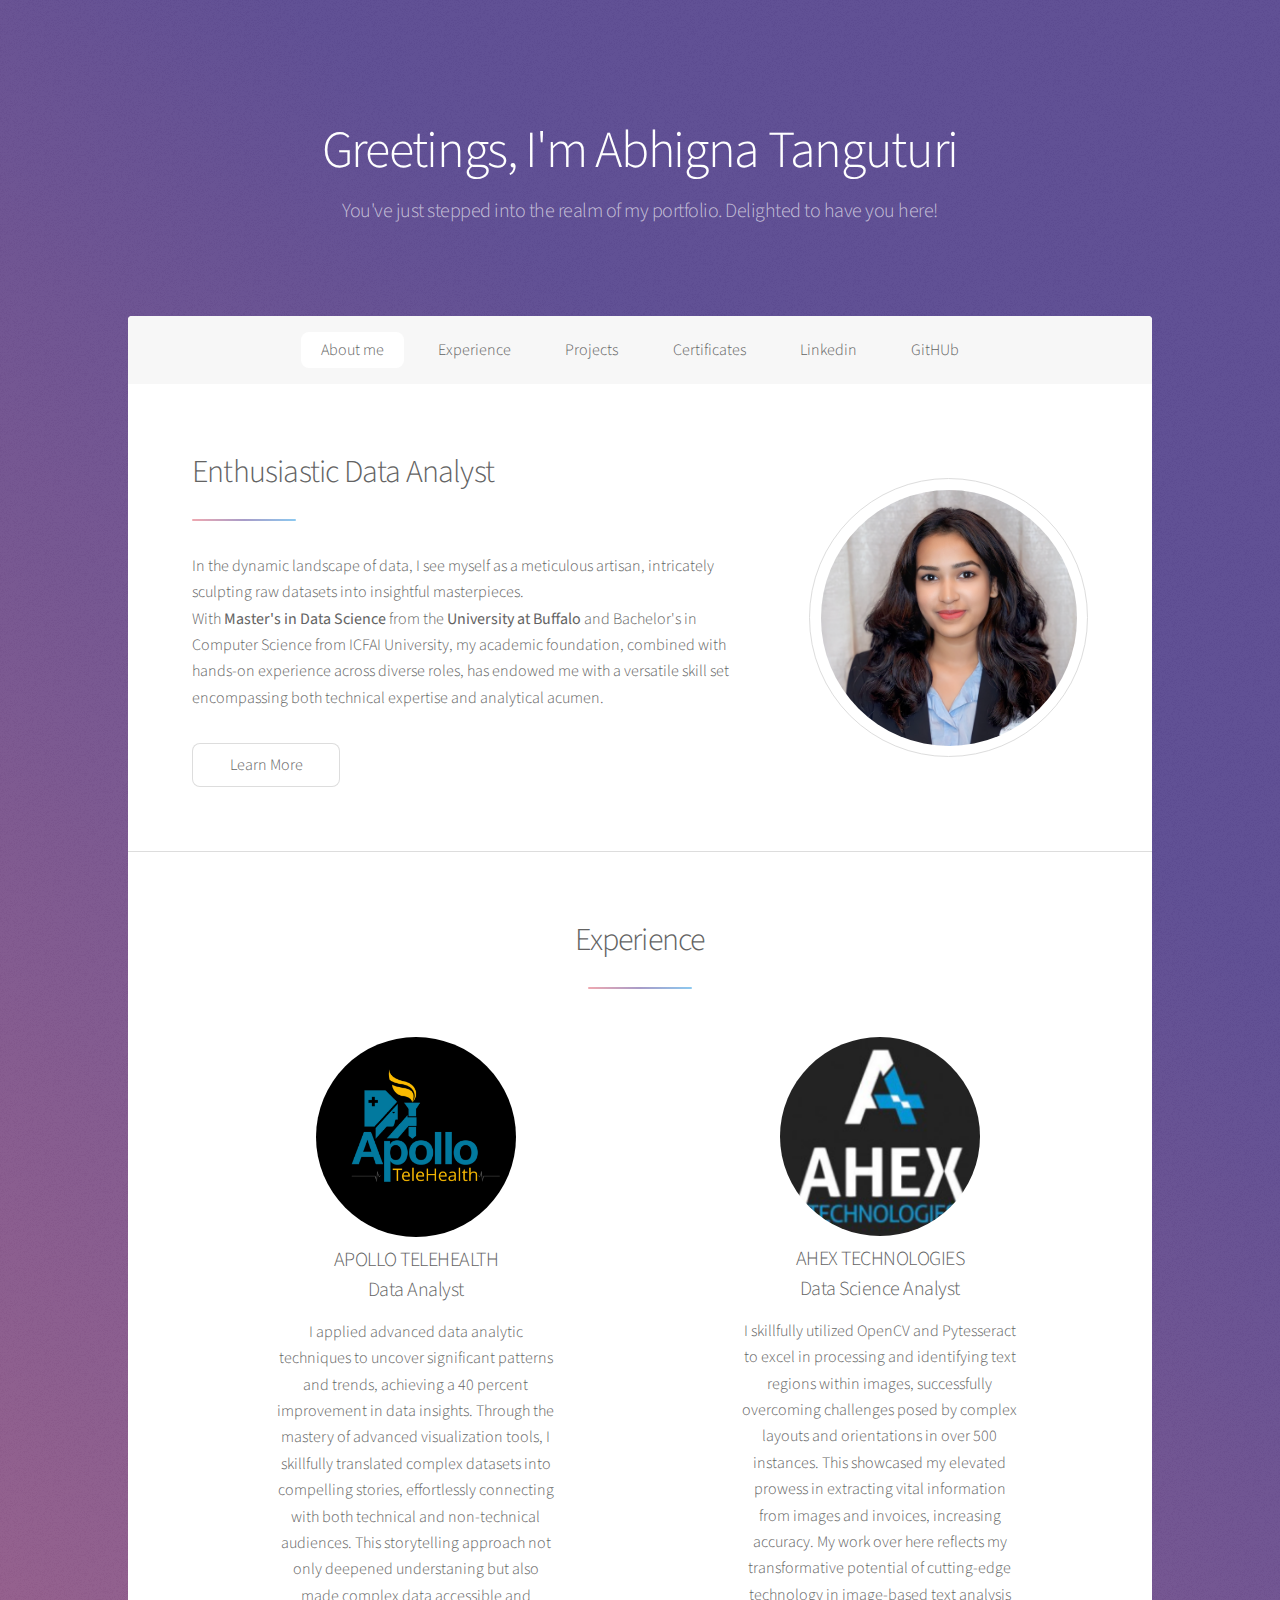
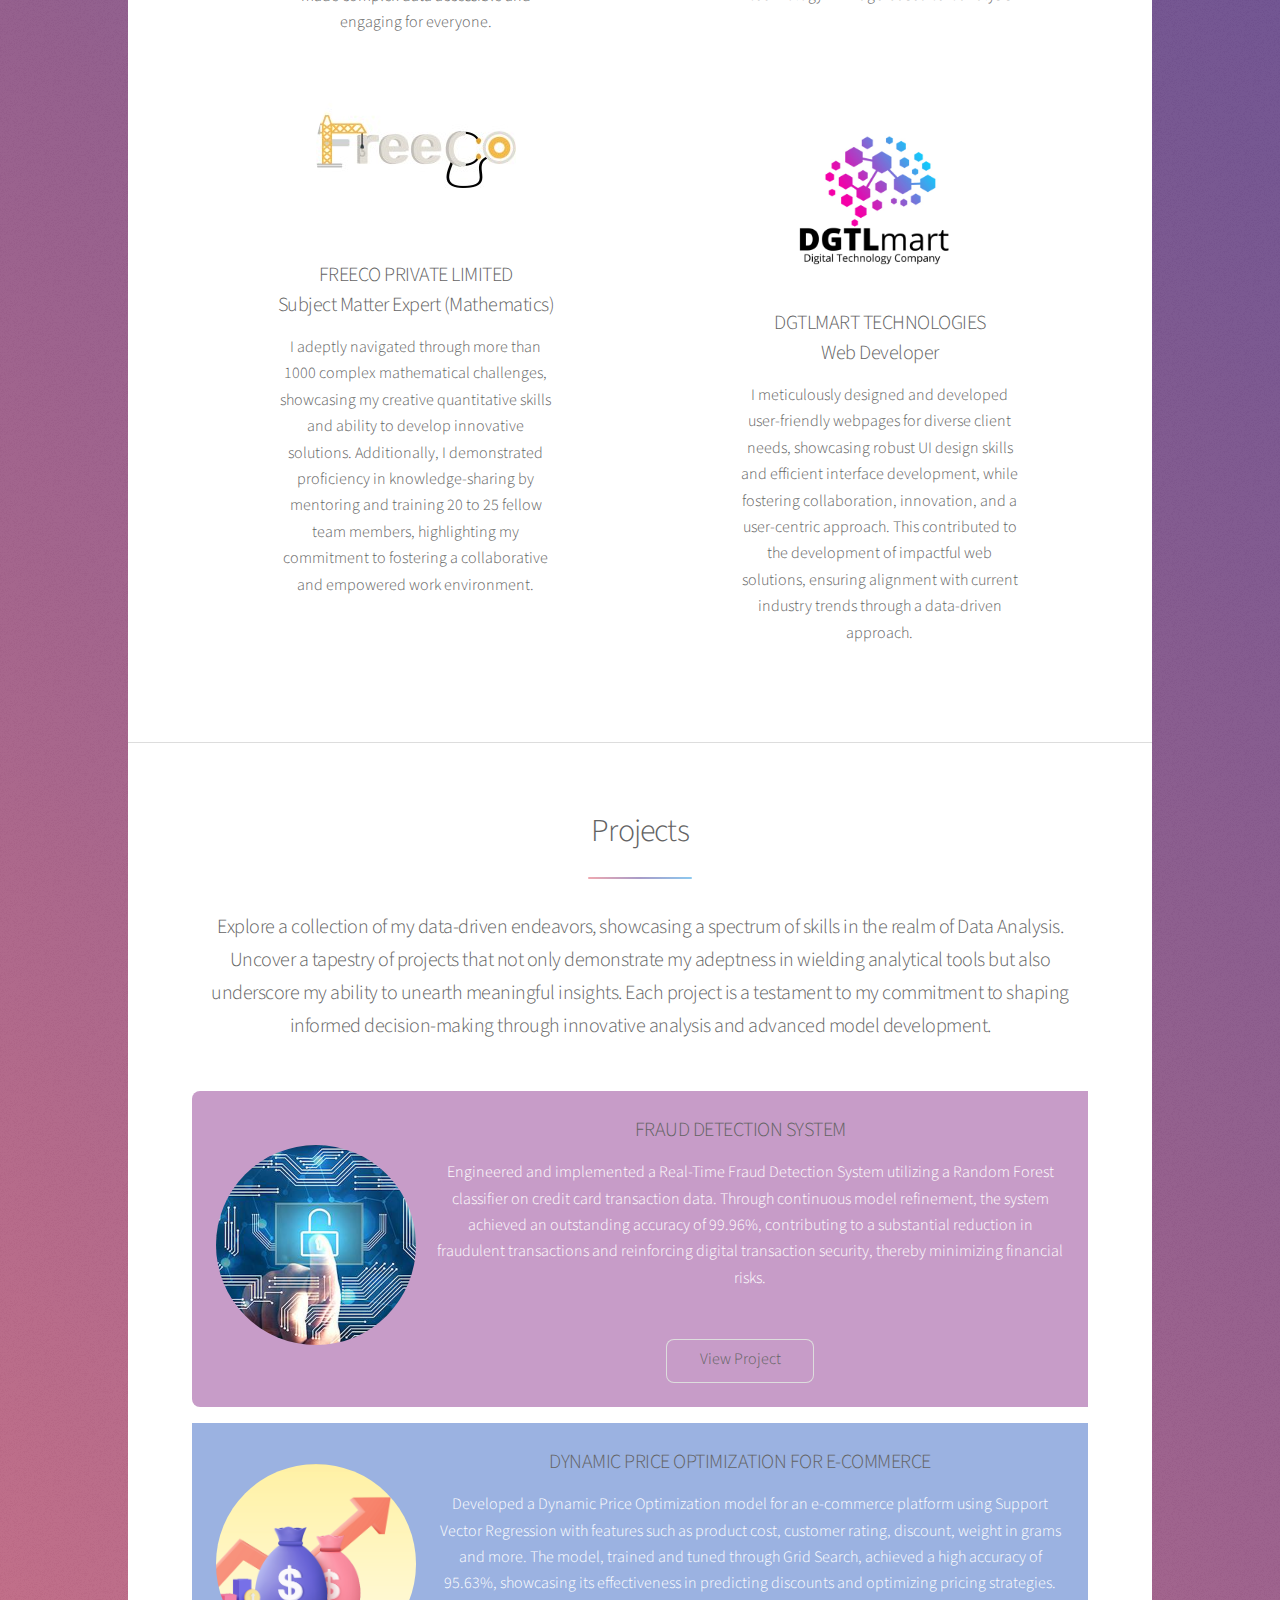
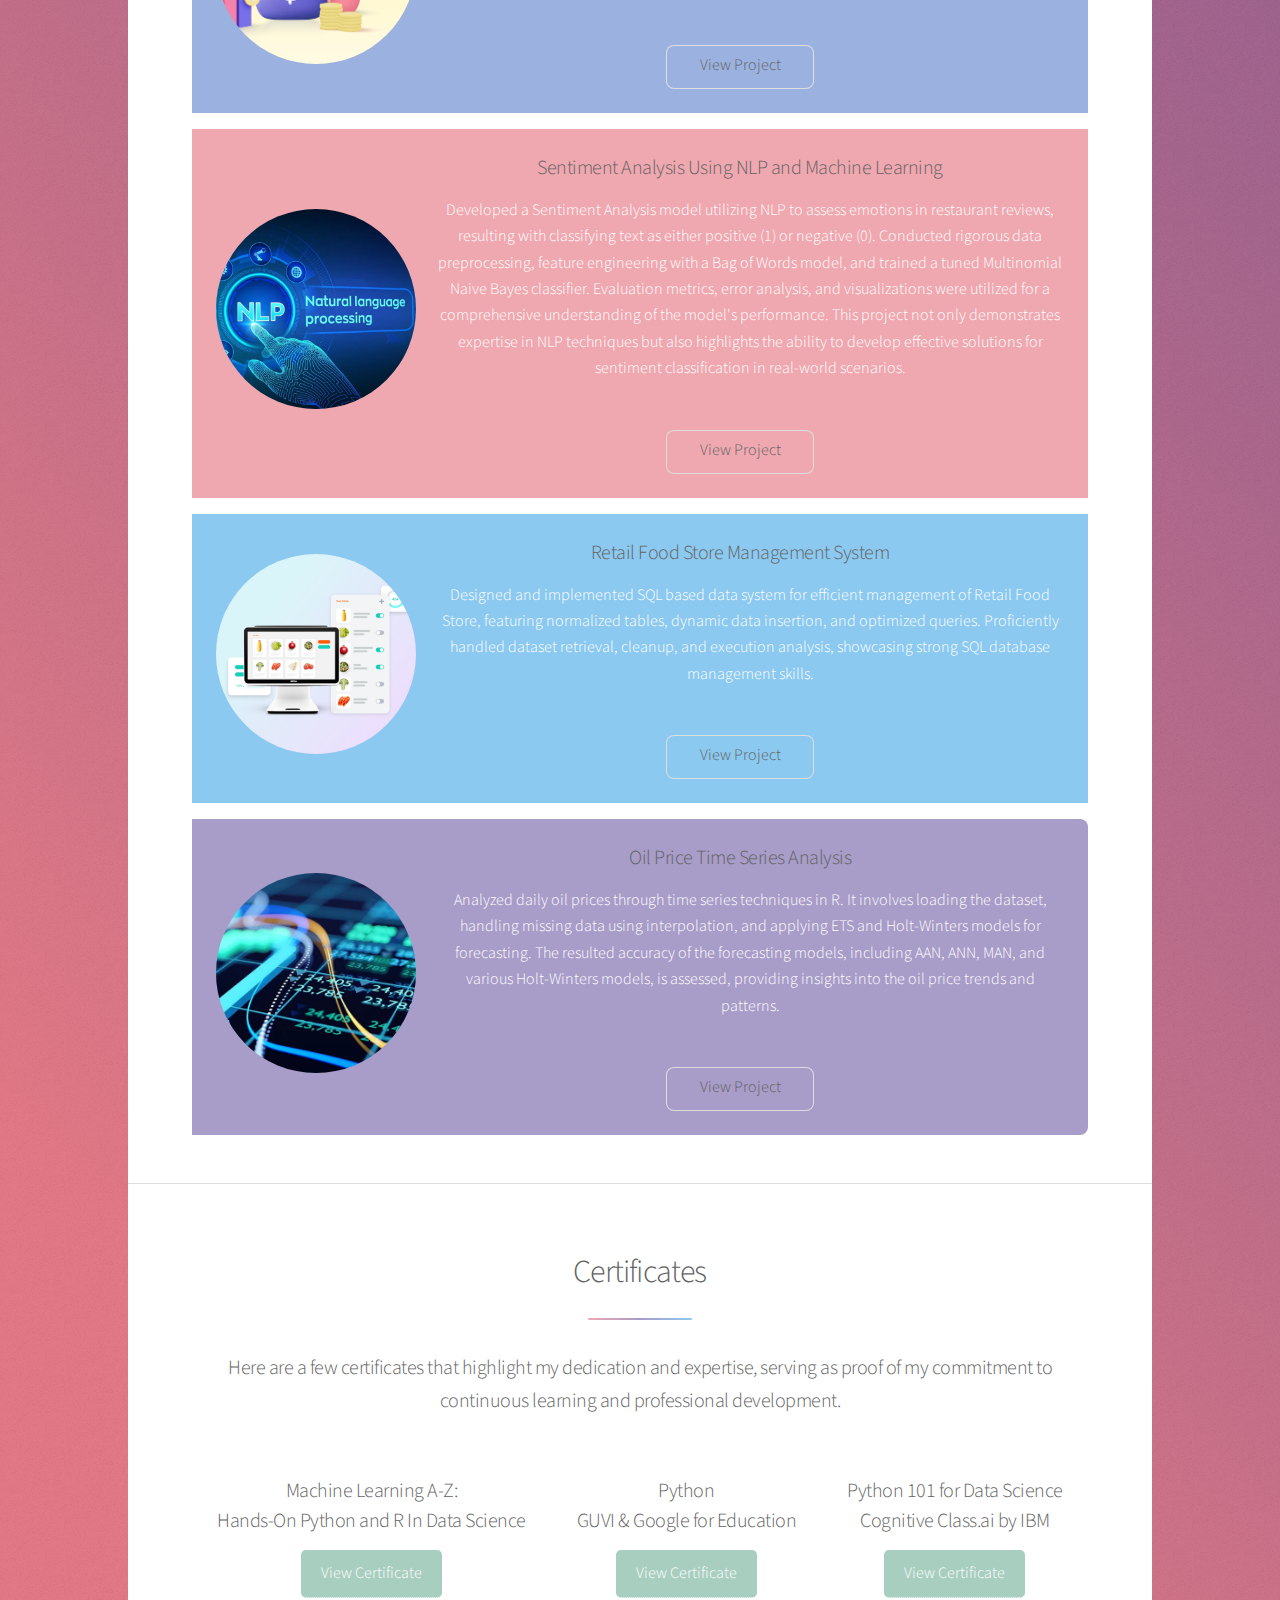
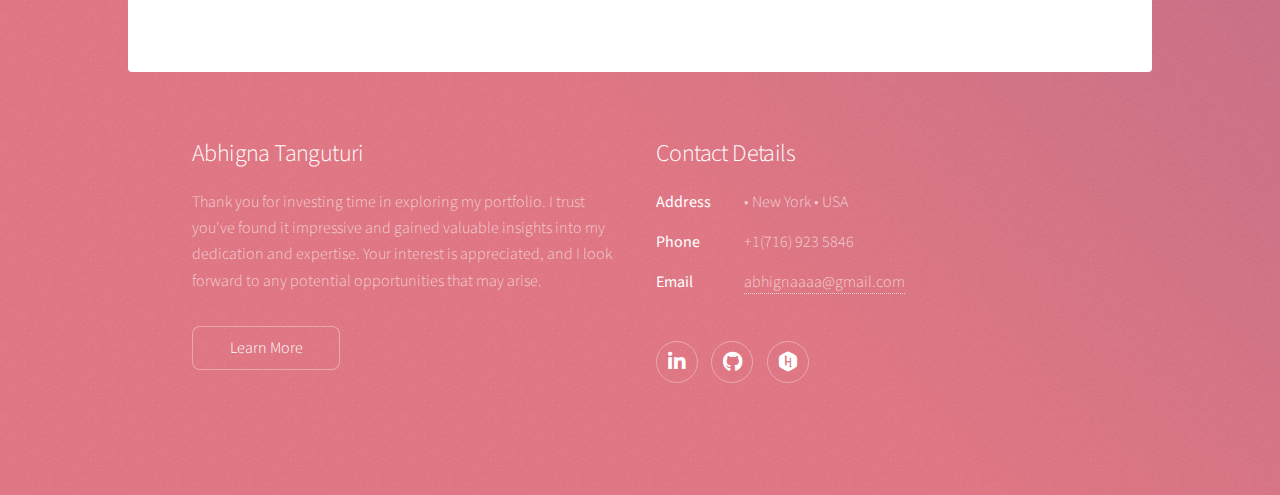
==== index.html @ e4a2c97f "Abhigna's Portfolio" ====
<!DOCTYPE HTML>

<html>
	<head>
		<title>Abhigna Tanguturi</title>
		<meta charset="utf-8" />
		<meta name="viewport" content="width=device-width, initial-scale=1, user-scalable=no" />
		<link rel="stylesheet" href="assets/css/main.css" />
		<noscript><link rel="stylesheet" href="assets/css/noscript.css" /></noscript>
	</head>
	<body class="is-preload">

		<!-- Wrapper -->
			<div id="wrapper">

				<!-- Header -->
					<header id="header" class="alt">
						<span class="logo"><img src="images/logo.svg" alt="" /></span>
						<h1>Greetings, I'm Abhigna Tanguturi</h1>
						
						<p>You've just stepped into the realm of my portfolio. Delighted to have you here!<br />
						
					</header>

				<!-- Nav -->
					<nav id="nav">
						<ul>
							<li><a href="#intro" class="active">About me</a></li>
							<li><a href="#first">Experience</a></li>
							<li><a href="#second">Projects</a></li>
							<li><a href="#cta">Certificates</a></li>
							
							<li><a href="https://www.linkedin.com/in/abhigna-tanguturi-5411051a5" target="_blank">Linkedin</a></li>
							<li><a href="https://github.com/abhignaaa" target="_blank">GitHUb</a></li>
						</ul>
					</nav>

				<!-- Main -->
					<div id="main">

						<!-- Introduction -->
							<section id="intro" class="main">
								<div class="spotlight">
									<div class="content">
										<header class="major">
											<h2>Enthusiastic Data Analyst</h2>
										</header>
										<p> In the dynamic landscape of data, I see myself as a meticulous artisan, intricately sculpting raw datasets into insightful masterpieces. 
											
											<br>With <strong>Master's in Data Science</strong> from the <strong>University at Buffalo</strong> and 
											Bachelor's in Computer Science from ICFAI University, my academic foundation, combined with hands-on experience across diverse roles, 
											has endowed me with a versatile skill set encompassing both technical expertise and analytical acumen.
										<ul class="actions">
											<li><a href="aboutme.html" class="button" target="_blank">Learn More</a></li>
										</ul>
									</div>
									<span class="image"><img src="images/pic01.jpg" alt="" /></span>
								</div>
							</section>

						<!-- First Section -->
							<section id="first" class="main special">
								<header class="major">
									<h2>Experience</h2>
								</header>
								<ul class="features">
									<li>
										
										<a href="#" class="icon solid" ><img src="images/pic02.jpg" alt="" /></a>
										<h3>APOLLO TELEHEALTH <br>Data Analyst </h3>
										<p>
											I applied advanced data analytic techniques to uncover significant patterns and trends, achieving a 40 percent improvement in data insights. Through the mastery of advanced visualization tools, I skillfully translated complex datasets into compelling stories, effortlessly connecting with both technical and non-technical audiences. This storytelling approach not only deepened understaning but also made complex data accessible and engaging for everyone.
										</p>
									<li>
										
										<a href="#" class="icon solid" ><img src="images/pic03.jpg" alt="" /></a>
										<h3>AHEX TECHNOLOGIES <br> Data Science Analyst </h3>
										<p>
											I skillfully utilized OpenCV and Pytesseract to excel in processing and identifying text regions within images, successfully overcoming challenges posed by complex layouts and orientations in over 500 instances. This showcased my elevated prowess in extracting vital information from images and invoices, increasing accuracy. My work over here reflects my transformative potential of cutting-edge technology in image-based text analysis
										</p>
									</li>
									<li>
										
										<a href="#" class="icon solid" ><img src="images/pic04.jpg" alt="" /></a>
										<h3>FREECO PRIVATE LIMITED <br> Subject Matter Expert (Mathematics) </h3>
										<p>	I adeptly navigated through more than 1000 complex mathematical challenges, showcasing my creative quantitative skills and ability to develop innovative solutions. Additionally, I demonstrated proficiency in knowledge-sharing by mentoring and training 20 to 25 fellow team members, highlighting my commitment to fostering a collaborative and empowered work environment.
										</p>
									</li>
									<li>
										
										<a href="#" class="icon solid" ><img src="images/pic05.jpg" alt="" /></a>
										<h3>DGTLMART TECHNOLOGIES <br>Web Developer </h3>
										<p> 

											I meticulously designed and developed user-friendly webpages for diverse client needs, showcasing robust UI design skills and efficient interface development, while fostering collaboration, innovation, and a user-centric approach. This contributed to the development of impactful web solutions,  ensuring alignment with current industry trends through a data-driven approach.
										</p>
									</li>
								</ul>

							</section>

						<!-- Second Section -->
							<section id="second" class="main special">
								<header class="major">
									<h2>Projects</h2>
									<p> 
										Explore a collection of my data-driven endeavors, showcasing a spectrum of skills in the realm of Data Analysis. 
										Uncover a tapestry of projects that not only demonstrate my adeptness in wielding analytical tools but also underscore my ability to unearth meaningful insights. Each project is a testament to my commitment to shaping informed decision-making through innovative analysis and advanced model development.
									</p>
								</header>

								<ul class="statistics">

									<li class="style2">
										<a href="#" class="icon solid"><img src="images/pic07.jpg" alt="" /></a>
										<div>
											<h3>FRAUD DETECTION SYSTEM</h3>
											<p>
												Engineered and implemented a Real-Time Fraud Detection System utilizing a Random Forest classifier on credit card transaction data. Through continuous model refinement, the system achieved an outstanding accuracy of 99.96%, contributing to a substantial reduction in fraudulent transactions and reinforcing digital transaction security, thereby minimizing financial risks.

											</p>
											<a href="https://github.com/abhignaaa/FRAUD-DETECTION-SYSTEM" class="button" target="_blank">View Project</a>
										</div>
									</li>

									<li class="style4">
										<a href="#" class="icon solid"><img src="images/pic09.jpg" alt="" /></a>
										<div>
											<h3>DYNAMIC PRICE OPTIMIZATION FOR E-COMMERCE</h3>
											<p>
											Developed a Dynamic Price Optimization model for an e-commerce platform using Support Vector Regression with features such as product cost, customer rating, discount, weight in grams and more. The model, trained and tuned through Grid Search, achieved a high accuracy of 95.63%, showcasing its effectiveness in predicting discounts and optimizing pricing strategies.
											</p>
											<a href="https://github.com/abhignaaa/DYNAMIC-PRICE-OPTIMIZATION-FOR-E-COMMERCE" class="button" target="_blank">View Project</a>
										</div>
									</li>

	
	


									<li class="style1">
										<a href="#" class="icon solid"><img src="images/pic06.jpg" alt="" /></a>
										<div>
											<h3>Sentiment Analysis Using NLP and Machine Learning</h3>
											<p>
												Developed a Sentiment Analysis model utilizing NLP to assess emotions in restaurant reviews, resulting with classifying text as either positive (1) or negative (0). Conducted rigorous data preprocessing, feature engineering with a Bag of Words model, and trained a tuned Multinomial Naive Bayes classifier.
												Evaluation metrics, error analysis, and visualizations were utilized for a comprehensive understanding of the model's performance. This project not only demonstrates expertise in NLP techniques but also highlights the ability to develop effective solutions for sentiment classification in real-world scenarios.
											</p>
											<a href="https://github.com/abhignaaa/Sentiment-Analysis-Using-NLP-and-Machine-Learning" class="button" target="_blank">View Project</a>
										</div>
									</li>



									<li class="style5">
										<a href="#" class="icon solid"><img src="images/pic10.jpg" alt="" /></a>
										<div>
											<h3>Retail Food Store Management System</h3>
											<p>
												Designed and implemented SQL based data system for efficient management of Retail Food Store, 
												featuring normalized tables, dynamic data insertion, and optimized queries. Proficiently handled dataset retrieval, cleanup, and execution analysis, showcasing strong SQL database management skills. 
											</p>
											<a href="https://github.com/abhignaaa/Retail-Food-Store-Management-System" class="button" target="_blank">View Project</a>
										</div>
									</li>

									<li class="style3">
										<a href="#" class="icon solid"><img src="images/pic11.jpg" alt="" /></a>
										<div>
											<h3>Oil Price Time Series Analysis</h3>
											<p>
												Analyzed daily oil prices through time series techniques in R. It involves loading the dataset, handling missing data using interpolation, and applying ETS and Holt-Winters models for forecasting. 
												The resulted accuracy of the forecasting models, including AAN, ANN, MAN, and various Holt-Winters models, is assessed, providing insights into the oil price trends and patterns.
											</p>
											<a href="https://github.com/abhignaaa/Oil-Price-Time-Series-Analysis" class="button" target="_blank">View Project</a>
										</div>
									</li>


								</ul>

							</section>




						<!-- Certificates -->


						<section id="cta" class="main special">
							<header class="major">
								<h2>Certificates</h2>
								<p>
									Here are a few certificates that highlight my dedication and expertise, serving as proof of my commitment to continuous learning and professional development.
								</p>
							</header>
							<div class="certificate-container">
								<!-- Certificate 1 -->
								<div class="certificate">
									<h3>Machine Learning A-Z: <br>Hands-On Python and R In Data Science</h3>
									<p class="view-certificate"><a href="certificates/certificate1.pdf" target="_blank">View Certificate</a></p>
								</div>
						
								<!-- Certificate 2 -->
								<div class="certificate">
									<h3>Python <br> GUVI & Google for Education</h3>
									<p class="view-certificate"><a href="certificates/certificate2.pdf" target="_blank">View Certificate</a></p>
								</div>
						
								<!-- Certificate 3 -->
								<div class="certificate">
									<h3>Python 101 for Data Science <br> Cognitive Class.ai by IBM</h3>
									<p class="view-certificate"><a href="certificates/certificate3.pdf" target="_blank">View Certificate</a></p>
								</div>
								
							</div>
						</section>
						
						</div>
					</section>
					

					

				<!-- Footer -->
					<footer id="footer">
						<section>
							<h2>Abhigna Tanguturi</h2>
							<p>
								Thank you for investing time in exploring my portfolio. I trust you've found it impressive and gained valuable insights into my dedication and expertise. 
								Your interest is appreciated, and I look forward to any potential opportunities that may arise.
							</p>
							<ul class="actions">
								
								<li><a href="aboutme.html" class="button" target="_blank">Learn More</a></li>
							</ul>
						</section>
						<section>
							<h2>Contact Details</h2>
							<dl class="alt">
								<dt>Address</dt>
								<dd>  &bull; New York &bull; USA</dd>
								<dt>Phone</dt>
								<dd>+1(716) 923 5846</dd>
								<dt>Email</dt>
								<dd><a href="#">abhignaaaa@gmail.com</a></dd>
							</dl>
							<ul class="icons">

								<li><a href="https://www.linkedin.com/in/abhigna-tanguturi-5411051a5" target="_blank" class="icon brands fa-linkedin-in alt"><span class="label">Twitter</span></a></li>
								<li><a href="https://github.com/abhignaaa" target="_blank" class="icon brands fa-github alt"><span class="label">GitHub</span></a></li>
								<li><a href="https://www.hackerrank.com/tanguturiabhign1?badge=sql&stars=5&level=3&utm_campaign=social-buttons&utm_medium=linkedin&utm_source=badge_share_profile&social=linkedin" target="_blank" class="icon brands fa-hackerrank alt"><span class="label">Dribbble</span></a></li>


							</ul>
						</section>
						
					</footer>

			</div>

		<!-- Scripts -->
			<script src="assets/js/jquery.min.js"></script>
			<script src="assets/js/jquery.scrollex.min.js"></script>
			<script src="assets/js/jquery.scrolly.min.js"></script>
			<script src="assets/js/browser.min.js"></script>
			<script src="assets/js/breakpoints.min.js"></script>
			<script src="assets/js/util.js"></script>
			<script src="assets/js/main.js"></script>

	</body>
</html>
---- assets/css/main.css ----
@import url(fontawesome-all.min.css);
@import 'https://fonts.googleapis.com/css?family=Source+Sans+Pro:300,400';

/*
	Stellar by HTML5 UP
	html5up.net | @ajlkn
	Free for personal and commercial use under the CCA 3.0 license (html5up.net/license)
*/

html, body, div, span, applet, object,
iframe, h1, h2, h3, h4, h5, h6, p, blockquote,
pre, a, abbr, acronym, address, big, cite,
code, del, dfn, em, img, ins, kbd, q, s, samp,
small, strike, strong, sub, sup, tt, var, b,
u, i, center, dl, dt, dd, ol, ul, li, fieldset,
form, label, legend, table, caption, tbody,
tfoot, thead, tr, th, td, article, aside,
canvas, details, embed, figure, figcaption,
footer, header, hgroup, menu, nav, output, ruby,
section, summary, time, mark, audio, video {
	margin: 0;
	padding: 0;
	border: 0;
	font-size: 100%;
	font: inherit;
	vertical-align: baseline;}

article, aside, details, figcaption, figure,
footer, header, hgroup, menu, nav, section {
	display: block;}

body {
	line-height: 1;
}

ol, ul {
	list-style: none;
}

blockquote, q {
	quotes: none;
}

	blockquote:before, blockquote:after, q:before, q:after {
		content: '';
		content: none;
	}

table {
	border-collapse: collapse;
	border-spacing: 0;
}

body {
	-webkit-text-size-adjust: none;
}

mark {
	background-color: transparent;
	color: inherit;
}

input::-moz-focus-inner {
	border: 0;
	padding: 0;
}

input, select, textarea {
	-moz-appearance: none;
	-webkit-appearance: none;
	-ms-appearance: none;
	appearance: none;
}

/* Basic */

	@-ms-viewport {
		width: device-width;
	}

	body {
		-ms-overflow-style: scrollbar;
	}

	@media screen and (max-width: 480px) {

		html, body {
			min-width: 320px;
		}

	}

	html {
		box-sizing: border-box;
	}

	*, *:before, *:after {
		box-sizing: inherit;
	}

	body {
		background-color: #935d8c;
		background-image: url("images/overlay.png"), -moz-linear-gradient(45deg, #e37682 15%, #5f4d93 85%);
		background-image: url("images/overlay.png"), -webkit-linear-gradient(45deg, #e37682 15%, #5f4d93 85%);
		background-image: url("images/overlay.png"), -ms-linear-gradient(45deg, #e37682 15%, #5f4d93 85%);
		background-image: url("images/overlay.png"), linear-gradient(45deg, #e37682 15%, #5f4d93 85%);
	}

		body.is-preload *, body.is-preload *:before, body.is-preload *:after {
			-moz-animation: none !important;
			-webkit-animation: none !important;
			-ms-animation: none !important;
			animation: none !important;
			-moz-transition: none !important;
			-webkit-transition: none !important;
			-ms-transition: none !important;
			transition: none !important;
		}

/* Type */

	body {
		background-color: #935d8c;
		color: rgba(255, 255, 255, 0.65);
	}

	body, input, select, textarea {
		font-family: "Source Sans Pro", Helvetica, sans-serif;
		font-size: 17pt;
		font-weight: 300;
		line-height: 1.65;
	}

		@media screen and (max-width: 1680px) {

			body, input, select, textarea {
				font-size: 14pt;
			}

		}

		@media screen and (max-width: 1280px) {

			body, input, select, textarea {
				font-size: 12pt;
			}

		}

		@media screen and (max-width: 360px) {

			body, input, select, textarea {
				font-size: 11pt;
			}

		}

	a {
		-moz-transition: color 0.2s ease, border-bottom 0.2s ease;
		-webkit-transition: color 0.2s ease, border-bottom 0.2s ease;
		-ms-transition: color 0.2s ease, border-bottom 0.2s ease;
		transition: color 0.2s ease, border-bottom 0.2s ease;
		text-decoration: none;
		border-bottom: dotted 1px;
		color: inherit;
	}

		a:hover {
			border-bottom-color: transparent;
		}

	strong, b {
		font-weight: 400;
	}

	em, i {
		font-style: italic;
	}

	p {
		margin: 0 0 2em 0;
	}

		p.content {
			-moz-columns: 20em 2;
			-webkit-columns: 20em 2;
			-ms-columns: 20em 2;
			columns: 20em 2;
			-moz-column-gap: 2em;
			-webkit-column-gap: 2em;
			-ms-column-gap: 2em;
			column-gap: 2em;
			text-align: justify;
		}

	h1, h2, h3, h4, h5, h6 {
		font-weight: 300;
		line-height: 1.5;
		margin: 0 0 0.7em 0;
		letter-spacing: -0.025em;
	}

		h1 a, h2 a, h3 a, h4 a, h5 a, h6 a {
			color: inherit;
			text-decoration: none;
		}

	h1 {
		font-size: 2.5em;
		line-height: 1.2;
	}

	h2 {
		font-size: 1.5em;
	}

	h3 {
		font-size: 1.25em;
	}

	h4 {
		font-size: 1.1em;
	}

	h5 {
		font-size: 0.9em;
	}

	h6 {
		font-size: 0.7em;
	}

	@media screen and (max-width: 736px) {

		h1 {
			font-size: 2em;
		}

	}

	sub {
		font-size: 0.8em;
		position: relative;
		top: 0.5em;
	}

	sup {
		font-size: 0.8em;
		position: relative;
		top: -0.5em;
	}

	blockquote {
		border-left: solid 4px;
		font-style: italic;
		margin: 0 0 2em 0;
		padding: 0.5em 0 0.5em 2em;
	}

	code {
		border-radius: 8px;
		border: solid 1px;
		font-family: "Courier New", monospace;
		font-size: 0.9em;
		margin: 0 0.25em;
		padding: 0.25em 0.65em;
	}

	pre {
		-webkit-overflow-scrolling: touch;
		font-family: "Courier New", monospace;
		font-size: 0.9em;
		margin: 0 0 2em 0;
	}

		pre code {
			display: block;
			line-height: 1.75;
			padding: 1em 1.5em;
			overflow-x: auto;
		}

	hr {
		border: 0;
		border-bottom: solid 1px;
		margin: 2em 0;
	}

		hr.major {
			margin: 3em 0;
		}

	.align-left {
		text-align: left;
	}

	.align-center {
		text-align: center;
	}

	.align-right {
		text-align: right;
	}

	input, select, textarea {
		color: #ffffff;
	}

	a:hover {
		color: #ffffff;
	}

	strong, b {
		color: #ffffff;
	}

	h1, h2, h3, h4, h5, h6 {
		color: #ffffff;
	}

	blockquote {
		border-left-color: rgba(255, 255, 255, 0.35);
	}

	code {
		background: rgba(255, 255, 255, 0.075);
		border-color: rgba(255, 255, 255, 0.35);
	}

	hr {
		border-bottom-color: rgba(255, 255, 255, 0.35);
	}

/* Row */

	.row {
		display: flex;
		flex-wrap: wrap;
		box-sizing: border-box;
		align-items: stretch;
	}

		.row > * {
			box-sizing: border-box;
		}

		.row.gtr-uniform > * > :last-child {
			margin-bottom: 0;
		}

		.row.aln-left {
			justify-content: flex-start;
		}

		.row.aln-center {
			justify-content: center;
		}

		.row.aln-right {
			justify-content: flex-end;
		}

		.row.aln-top {
			align-items: flex-start;
		}

		.row.aln-middle {
			align-items: center;
		}

		.row.aln-bottom {
			align-items: flex-end;
		}

		.row > .imp {
			order: -1;
		}

		.row > .col-1 {
			width: 8.33333%;
		}

		.row > .off-1 {
			margin-left: 8.33333%;
		}

		.row > .col-2 {
			width: 16.66667%;
		}

		.row > .off-2 {
			margin-left: 16.66667%;
		}

		.row > .col-3 {
			width: 25%;
		}

		.row > .off-3 {
			margin-left: 25%;
		}

		.row > .col-4 {
			width: 33.33333%;
		}

		.row > .off-4 {
			margin-left: 33.33333%;
		}

		.row > .col-5 {
			width: 41.66667%;
		}

		.row > .off-5 {
			margin-left: 41.66667%;
		}

		.row > .col-6 {
			width: 50%;
		}

		.row > .off-6 {
			margin-left: 50%;
		}

		.row > .col-7 {
			width: 58.33333%;
		}

		.row > .off-7 {
			margin-left: 58.33333%;
		}

		.row > .col-8 {
			width: 66.66667%;
		}

		.row > .off-8 {
			margin-left: 66.66667%;
		}

		.row > .col-9 {
			width: 75%;
		}

		.row > .off-9 {
			margin-left: 75%;
		}

		.row > .col-10 {
			width: 83.33333%;
		}

		.row > .off-10 {
			margin-left: 83.33333%;
		}

		.row > .col-11 {
			width: 91.66667%;
		}

		.row > .off-11 {
			margin-left: 91.66667%;
		}

		.row > .col-12 {
			width: 100%;
		}

		.row > .off-12 {
			margin-left: 100%;
		}

		.row.gtr-0 {
			margin-top: 0;
			margin-left: 0em;
		}

			.row.gtr-0 > * {
				padding: 0 0 0 0em;
			}

			.row.gtr-0.gtr-uniform {
				margin-top: 0em;
			}

				.row.gtr-0.gtr-uniform > * {
					padding-top: 0em;
				}

		.row.gtr-25 {
			margin-top: 0;
			margin-left: -0.375em;
		}

			.row.gtr-25 > * {
				padding: 0 0 0 0.375em;
			}

			.row.gtr-25.gtr-uniform {
				margin-top: -0.375em;
			}

				.row.gtr-25.gtr-uniform > * {
					padding-top: 0.375em;
				}

		.row.gtr-50 {
			margin-top: 0;
			margin-left: -0.75em;
		}

			.row.gtr-50 > * {
				padding: 0 0 0 0.75em;
			}

			.row.gtr-50.gtr-uniform {
				margin-top: -0.75em;
			}

				.row.gtr-50.gtr-uniform > * {
					padding-top: 0.75em;
				}

		.row {
			margin-top: 0;
			margin-left: -1.5em;
		}

			.row > * {
				padding: 0 0 0 1.5em;
			}

			.row.gtr-uniform {
				margin-top: -1.5em;
			}

				.row.gtr-uniform > * {
					padding-top: 1.5em;
				}

		.row.gtr-150 {
			margin-top: 0;
			margin-left: -2.25em;
		}

			.row.gtr-150 > * {
				padding: 0 0 0 2.25em;
			}

			.row.gtr-150.gtr-uniform {
				margin-top: -2.25em;
			}

				.row.gtr-150.gtr-uniform > * {
					padding-top: 2.25em;
				}

		.row.gtr-200 {
			margin-top: 0;
			margin-left: -3em;
		}

			.row.gtr-200 > * {
				padding: 0 0 0 3em;
			}

			.row.gtr-200.gtr-uniform {
				margin-top: -3em;
			}

				.row.gtr-200.gtr-uniform > * {
					padding-top: 3em;
				}

		@media screen and (max-width: 1680px) {

			.row {
				display: flex;
				flex-wrap: wrap;
				box-sizing: border-box;
				align-items: stretch;
			}

				.row > * {
					box-sizing: border-box;
				}

				.row.gtr-uniform > * > :last-child {
					margin-bottom: 0;
				}

				.row.aln-left {
					justify-content: flex-start;
				}

				.row.aln-center {
					justify-content: center;
				}

				.row.aln-right {
					justify-content: flex-end;
				}

				.row.aln-top {
					align-items: flex-start;
				}

				.row.aln-middle {
					align-items: center;
				}

				.row.aln-bottom {
					align-items: flex-end;
				}

				.row > .imp-xlarge {
					order: -1;
				}

				.row > .col-1-xlarge {
					width: 8.33333%;
				}

				.row > .off-1-xlarge {
					margin-left: 8.33333%;
				}

				.row > .col-2-xlarge {
					width: 16.66667%;
				}

				.row > .off-2-xlarge {
					margin-left: 16.66667%;
				}

				.row > .col-3-xlarge {
					width: 25%;
				}

				.row > .off-3-xlarge {
					margin-left: 25%;
				}

				.row > .col-4-xlarge {
					width: 33.33333%;
				}

				.row > .off-4-xlarge {
					margin-left: 33.33333%;
				}

				.row > .col-5-xlarge {
					width: 41.66667%;
				}

				.row > .off-5-xlarge {
					margin-left: 41.66667%;
				}

				.row > .col-6-xlarge {
					width: 50%;
				}

				.row > .off-6-xlarge {
					margin-left: 50%;
				}

				.row > .col-7-xlarge {
					width: 58.33333%;
				}

				.row > .off-7-xlarge {
					margin-left: 58.33333%;
				}

				.row > .col-8-xlarge {
					width: 66.66667%;
				}

				.row > .off-8-xlarge {
					margin-left: 66.66667%;
				}

				.row > .col-9-xlarge {
					width: 75%;
				}

				.row > .off-9-xlarge {
					margin-left: 75%;
				}

				.row > .col-10-xlarge {
					width: 83.33333%;
				}

				.row > .off-10-xlarge {
					margin-left: 83.33333%;
				}

				.row > .col-11-xlarge {
					width: 91.66667%;
				}

				.row > .off-11-xlarge {
					margin-left: 91.66667%;
				}

				.row > .col-12-xlarge {
					width: 100%;
				}

				.row > .off-12-xlarge {
					margin-left: 100%;
				}

				.row.gtr-0 {
					margin-top: 0;
					margin-left: 0em;
				}

					.row.gtr-0 > * {
						padding: 0 0 0 0em;
					}

					.row.gtr-0.gtr-uniform {
						margin-top: 0em;
					}

						.row.gtr-0.gtr-uniform > * {
							padding-top: 0em;
						}

				.row.gtr-25 {
					margin-top: 0;
					margin-left: -0.375em;
				}

					.row.gtr-25 > * {
						padding: 0 0 0 0.375em;
					}

					.row.gtr-25.gtr-uniform {
						margin-top: -0.375em;
					}

						.row.gtr-25.gtr-uniform > * {
							padding-top: 0.375em;
						}

				.row.gtr-50 {
					margin-top: 0;
					margin-left: -0.75em;
				}

					.row.gtr-50 > * {
						padding: 0 0 0 0.75em;
					}

					.row.gtr-50.gtr-uniform {
						margin-top: -0.75em;
					}

						.row.gtr-50.gtr-uniform > * {
							padding-top: 0.75em;
						}

				.row {
					margin-top: 0;
					margin-left: -1.5em;
				}

					.row > * {
						padding: 0 0 0 1.5em;
					}

					.row.gtr-uniform {
						margin-top: -1.5em;
					}

						.row.gtr-uniform > * {
							padding-top: 1.5em;
						}

				.row.gtr-150 {
					margin-top: 0;
					margin-left: -2.25em;
				}

					.row.gtr-150 > * {
						padding: 0 0 0 2.25em;
					}

					.row.gtr-150.gtr-uniform {
						margin-top: -2.25em;
					}

						.row.gtr-150.gtr-uniform > * {
							padding-top: 2.25em;
						}

				.row.gtr-200 {
					margin-top: 0;
					margin-left: -3em;
				}

					.row.gtr-200 > * {
						padding: 0 0 0 3em;
					}

					.row.gtr-200.gtr-uniform {
						margin-top: -3em;
					}

						.row.gtr-200.gtr-uniform > * {
							padding-top: 3em;
						}

		}

		@media screen and (max-width: 1280px) {

			.row {
				display: flex;
				flex-wrap: wrap;
				box-sizing: border-box;
				align-items: stretch;
			}

				.row > * {
					box-sizing: border-box;
				}

				.row.gtr-uniform > * > :last-child {
					margin-bottom: 0;
				}

				.row.aln-left {
					justify-content: flex-start;
				}

				.row.aln-center {
					justify-content: center;
				}

				.row.aln-right {
					justify-content: flex-end;
				}

				.row.aln-top {
					align-items: flex-start;
				}

				.row.aln-middle {
					align-items: center;
				}

				.row.aln-bottom {
					align-items: flex-end;
				}

				.row > .imp-large {
					order: -1;
				}

				.row > .col-1-large {
					width: 8.33333%;
				}

				.row > .off-1-large {
					margin-left: 8.33333%;
				}

				.row > .col-2-large {
					width: 16.66667%;
				}

				.row > .off-2-large {
					margin-left: 16.66667%;
				}

				.row > .col-3-large {
					width: 25%;
				}

				.row > .off-3-large {
					margin-left: 25%;
				}

				.row > .col-4-large {
					width: 33.33333%;
				}

				.row > .off-4-large {
					margin-left: 33.33333%;
				}

				.row > .col-5-large {
					width: 41.66667%;
				}

				.row > .off-5-large {
					margin-left: 41.66667%;
				}

				.row > .col-6-large {
					width: 50%;
				}

				.row > .off-6-large {
					margin-left: 50%;
				}

				.row > .col-7-large {
					width: 58.33333%;
				}

				.row > .off-7-large {
					margin-left: 58.33333%;
				}

				.row > .col-8-large {
					width: 66.66667%;
				}

				.row > .off-8-large {
					margin-left: 66.66667%;
				}

				.row > .col-9-large {
					width: 75%;
				}

				.row > .off-9-large {
					margin-left: 75%;
				}

				.row > .col-10-large {
					width: 83.33333%;
				}

				.row > .off-10-large {
					margin-left: 83.33333%;
				}

				.row > .col-11-large {
					width: 91.66667%;
				}

				.row > .off-11-large {
					margin-left: 91.66667%;
				}

				.row > .col-12-large {
					width: 100%;
				}

				.row > .off-12-large {
					margin-left: 100%;
				}

				.row.gtr-0 {
					margin-top: 0;
					margin-left: 0em;
				}

					.row.gtr-0 > * {
						padding: 0 0 0 0em;
					}

					.row.gtr-0.gtr-uniform {
						margin-top: 0em;
					}

						.row.gtr-0.gtr-uniform > * {
							padding-top: 0em;
						}

				.row.gtr-25 {
					margin-top: 0;
					margin-left: -0.375em;
				}

					.row.gtr-25 > * {
						padding: 0 0 0 0.375em;
					}

					.row.gtr-25.gtr-uniform {
						margin-top: -0.375em;
					}

						.row.gtr-25.gtr-uniform > * {
							padding-top: 0.375em;
						}

				.row.gtr-50 {
					margin-top: 0;
					margin-left: -0.75em;
				}

					.row.gtr-50 > * {
						padding: 0 0 0 0.75em;
					}

					.row.gtr-50.gtr-uniform {
						margin-top: -0.75em;
					}

						.row.gtr-50.gtr-uniform > * {
							padding-top: 0.75em;
						}

				.row {
					margin-top: 0;
					margin-left: -1.5em;
				}

					.row > * {
						padding: 0 0 0 1.5em;
					}

					.row.gtr-uniform {
						margin-top: -1.5em;
					}

						.row.gtr-uniform > * {
							padding-top: 1.5em;
						}

				.row.gtr-150 {
					margin-top: 0;
					margin-left: -2.25em;
				}

					.row.gtr-150 > * {
						padding: 0 0 0 2.25em;
					}

					.row.gtr-150.gtr-uniform {
						margin-top: -2.25em;
					}

						.row.gtr-150.gtr-uniform > * {
							padding-top: 2.25em;
						}

				.row.gtr-200 {
					margin-top: 0;
					margin-left: -3em;
				}

					.row.gtr-200 > * {
						padding: 0 0 0 3em;
					}

					.row.gtr-200.gtr-uniform {
						margin-top: -3em;
					}

						.row.gtr-200.gtr-uniform > * {
							padding-top: 3em;
						}

		}

		@media screen and (max-width: 980px) {

			.row {
				display: flex;
				flex-wrap: wrap;
				box-sizing: border-box;
				align-items: stretch;
			}

				.row > * {
					box-sizing: border-box;
				}

				.row.gtr-uniform > * > :last-child {
					margin-bottom: 0;
				}

				.row.aln-left {
					justify-content: flex-start;
				}

				.row.aln-center {
					justify-content: center;
				}

				.row.aln-right {
					justify-content: flex-end;
				}

				.row.aln-top {
					align-items: flex-start;
				}

				.row.aln-middle {
					align-items: center;
				}

				.row.aln-bottom {
					align-items: flex-end;
				}

				.row > .imp-medium {
					order: -1;
				}

				.row > .col-1-medium {
					width: 8.33333%;
				}

				.row > .off-1-medium {
					margin-left: 8.33333%;
				}

				.row > .col-2-medium {
					width: 16.66667%;
				}

				.row > .off-2-medium {
					margin-left: 16.66667%;
				}

				.row > .col-3-medium {
					width: 25%;
				}

				.row > .off-3-medium {
					margin-left: 25%;
				}

				.row > .col-4-medium {
					width: 33.33333%;
				}

				.row > .off-4-medium {
					margin-left: 33.33333%;
				}

				.row > .col-5-medium {
					width: 41.66667%;
				}

				.row > .off-5-medium {
					margin-left: 41.66667%;
				}

				.row > .col-6-medium {
					width: 50%;
				}

				.row > .off-6-medium {
					margin-left: 50%;
				}

				.row > .col-7-medium {
					width: 58.33333%;
				}

				.row > .off-7-medium {
					margin-left: 58.33333%;
				}

				.row > .col-8-medium {
					width: 66.66667%;
				}

				.row > .off-8-medium {
					margin-left: 66.66667%;
				}

				.row > .col-9-medium {
					width: 75%;
				}

				.row > .off-9-medium {
					margin-left: 75%;
				}

				.row > .col-10-medium {
					width: 83.33333%;
				}

				.row > .off-10-medium {
					margin-left: 83.33333%;
				}

				.row > .col-11-medium {
					width: 91.66667%;
				}

				.row > .off-11-medium {
					margin-left: 91.66667%;
				}

				.row > .col-12-medium {
					width: 100%;
				}

				.row > .off-12-medium {
					margin-left: 100%;
				}

				.row.gtr-0 {
					margin-top: 0;
					margin-left: 0em;
				}

					.row.gtr-0 > * {
						padding: 0 0 0 0em;
					}

					.row.gtr-0.gtr-uniform {
						margin-top: 0em;
					}

						.row.gtr-0.gtr-uniform > * {
							padding-top: 0em;
						}

				.row.gtr-25 {
					margin-top: 0;
					margin-left: -0.375em;
				}

					.row.gtr-25 > * {
						padding: 0 0 0 0.375em;
					}

					.row.gtr-25.gtr-uniform {
						margin-top: -0.375em;
					}

						.row.gtr-25.gtr-uniform > * {
							padding-top: 0.375em;
						}

				.row.gtr-50 {
					margin-top: 0;
					margin-left: -0.75em;
				}

					.row.gtr-50 > * {
						padding: 0 0 0 0.75em;
					}

					.row.gtr-50.gtr-uniform {
						margin-top: -0.75em;
					}

						.row.gtr-50.gtr-uniform > * {
							padding-top: 0.75em;
						}

				.row {
					margin-top: 0;
					margin-left: -1.5em;
				}

					.row > * {
						padding: 0 0 0 1.5em;
					}

					.row.gtr-uniform {
						margin-top: -1.5em;
					}

						.row.gtr-uniform > * {
							padding-top: 1.5em;
						}

				.row.gtr-150 {
					margin-top: 0;
					margin-left: -2.25em;
				}

					.row.gtr-150 > * {
						padding: 0 0 0 2.25em;
					}

					.row.gtr-150.gtr-uniform {
						margin-top: -2.25em;
					}

						.row.gtr-150.gtr-uniform > * {
							padding-top: 2.25em;
						}

				.row.gtr-200 {
					margin-top: 0;
					margin-left: -3em;
				}

					.row.gtr-200 > * {
						padding: 0 0 0 3em;
					}

					.row.gtr-200.gtr-uniform {
						margin-top: -3em;
					}

						.row.gtr-200.gtr-uniform > * {
							padding-top: 3em;
						}

		}

		@media screen and (max-width: 736px) {

			.row {
				display: flex;
				flex-wrap: wrap;
				box-sizing: border-box;
				align-items: stretch;
			}

				.row > * {
					box-sizing: border-box;
				}

				.row.gtr-uniform > * > :last-child {
					margin-bottom: 0;
				}

				.row.aln-left {
					justify-content: flex-start;
				}

				.row.aln-center {
					justify-content: center;
				}

				.row.aln-right {
					justify-content: flex-end;
				}

				.row.aln-top {
					align-items: flex-start;
				}

				.row.aln-middle {
					align-items: center;
				}

				.row.aln-bottom {
					align-items: flex-end;
				}

				.row > .imp-small {
					order: -1;
				}

				.row > .col-1-small {
					width: 8.33333%;
				}

				.row > .off-1-small {
					margin-left: 8.33333%;
				}

				.row > .col-2-small {
					width: 16.66667%;
				}

				.row > .off-2-small {
					margin-left: 16.66667%;
				}

				.row > .col-3-small {
					width: 25%;
				}

				.row > .off-3-small {
					margin-left: 25%;
				}

				.row > .col-4-small {
					width: 33.33333%;
				}

				.row > .off-4-small {
					margin-left: 33.33333%;
				}

				.row > .col-5-small {
					width: 41.66667%;
				}

				.row > .off-5-small {
					margin-left: 41.66667%;
				}

				.row > .col-6-small {
					width: 50%;
				}

				.row > .off-6-small {
					margin-left: 50%;
				}

				.row > .col-7-small {
					width: 58.33333%;
				}

				.row > .off-7-small {
					margin-left: 58.33333%;
				}

				.row > .col-8-small {
					width: 66.66667%;
				}

				.row > .off-8-small {
					margin-left: 66.66667%;
				}

				.row > .col-9-small {
					width: 75%;
				}

				.row > .off-9-small {
					margin-left: 75%;
				}

				.row > .col-10-small {
					width: 83.33333%;
				}

				.row > .off-10-small {
					margin-left: 83.33333%;
				}

				.row > .col-11-small {
					width: 91.66667%;
				}

				.row > .off-11-small {
					margin-left: 91.66667%;
				}

				.row > .col-12-small {
					width: 100%;
				}

				.row > .off-12-small {
					margin-left: 100%;
				}

				.row.gtr-0 {
					margin-top: 0;
					margin-left: 0em;
				}

					.row.gtr-0 > * {
						padding: 0 0 0 0em;
					}

					.row.gtr-0.gtr-uniform {
						margin-top: 0em;
					}

						.row.gtr-0.gtr-uniform > * {
							padding-top: 0em;
						}

				.row.gtr-25 {
					margin-top: 0;
					margin-left: -0.25em;
				}

					.row.gtr-25 > * {
						padding: 0 0 0 0.25em;
					}

					.row.gtr-25.gtr-uniform {
						margin-top: -0.25em;
					}

						.row.gtr-25.gtr-uniform > * {
							padding-top: 0.25em;
						}

				.row.gtr-50 {
					margin-top: 0;
					margin-left: -0.5em;
				}

					.row.gtr-50 > * {
						padding: 0 0 0 0.5em;
					}

					.row.gtr-50.gtr-uniform {
						margin-top: -0.5em;
					}

						.row.gtr-50.gtr-uniform > * {
							padding-top: 0.5em;
						}

				.row {
					margin-top: 0;
					margin-left: -1em;
				}

					.row > * {
						padding: 0 0 0 1em;
					}

					.row.gtr-uniform {
						margin-top: -1em;
					}

						.row.gtr-uniform > * {
							padding-top: 1em;
						}

				.row.gtr-150 {
					margin-top: 0;
					margin-left: -1.5em;
				}

					.row.gtr-150 > * {
						padding: 0 0 0 1.5em;
					}

					.row.gtr-150.gtr-uniform {
						margin-top: -1.5em;
					}

						.row.gtr-150.gtr-uniform > * {
							padding-top: 1.5em;
						}

				.row.gtr-200 {
					margin-top: 0;
					margin-left: -2em;
				}

					.row.gtr-200 > * {
						padding: 0 0 0 2em;
					}

					.row.gtr-200.gtr-uniform {
						margin-top: -2em;
					}

						.row.gtr-200.gtr-uniform > * {
							padding-top: 2em;
						}

		}

		@media screen and (max-width: 480px) {

			.row {
				display: flex;
				flex-wrap: wrap;
				box-sizing: border-box;
				align-items: stretch;
			}

				.row > * {
					box-sizing: border-box;
				}

				.row.gtr-uniform > * > :last-child {
					margin-bottom: 0;
				}

				.row.aln-left {
					justify-content: flex-start;
				}

				.row.aln-center {
					justify-content: center;
				}

				.row.aln-right {
					justify-content: flex-end;
				}

				.row.aln-top {
					align-items: flex-start;
				}

				.row.aln-middle {
					align-items: center;
				}

				.row.aln-bottom {
					align-items: flex-end;
				}

				.row > .imp-xsmall {
					order: -1;
				}

				.row > .col-1-xsmall {
					width: 8.33333%;
				}

				.row > .off-1-xsmall {
					margin-left: 8.33333%;
				}

				.row > .col-2-xsmall {
					width: 16.66667%;
				}

				.row > .off-2-xsmall {
					margin-left: 16.66667%;
				}

				.row > .col-3-xsmall {
					width: 25%;
				}

				.row > .off-3-xsmall {
					margin-left: 25%;
				}

				.row > .col-4-xsmall {
					width: 33.33333%;
				}

				.row > .off-4-xsmall {
					margin-left: 33.33333%;
				}

				.row > .col-5-xsmall {
					width: 41.66667%;
				}

				.row > .off-5-xsmall {
					margin-left: 41.66667%;
				}

				.row > .col-6-xsmall {
					width: 50%;
				}

				.row > .off-6-xsmall {
					margin-left: 50%;
				}

				.row > .col-7-xsmall {
					width: 58.33333%;
				}

				.row > .off-7-xsmall {
					margin-left: 58.33333%;
				}

				.row > .col-8-xsmall {
					width: 66.66667%;
				}

				.row > .off-8-xsmall {
					margin-left: 66.66667%;
				}

				.row > .col-9-xsmall {
					width: 75%;
				}

				.row > .off-9-xsmall {
					margin-left: 75%;
				}

				.row > .col-10-xsmall {
					width: 83.33333%;
				}

				.row > .off-10-xsmall {
					margin-left: 83.33333%;
				}

				.row > .col-11-xsmall {
					width: 91.66667%;
				}

				.row > .off-11-xsmall {
					margin-left: 91.66667%;
				}

				.row > .col-12-xsmall {
					width: 100%;
				}

				.row > .off-12-xsmall {
					margin-left: 100%;
				}

				.row.gtr-0 {
					margin-top: 0;
					margin-left: 0em;
				}

					.row.gtr-0 > * {
						padding: 0 0 0 0em;
					}

					.row.gtr-0.gtr-uniform {
						margin-top: 0em;
					}

						.row.gtr-0.gtr-uniform > * {
							padding-top: 0em;
						}

				.row.gtr-25 {
					margin-top: 0;
					margin-left: -0.3125em;
				}

					.row.gtr-25 > * {
						padding: 0 0 0 0.3125em;
					}

					.row.gtr-25.gtr-uniform {
						margin-top: -0.3125em;
					}

						.row.gtr-25.gtr-uniform > * {
							padding-top: 0.3125em;
						}

				.row.gtr-50 {
					margin-top: 0;
					margin-left: -0.625em;
				}

					.row.gtr-50 > * {
						padding: 0 0 0 0.625em;
					}

					.row.gtr-50.gtr-uniform {
						margin-top: -0.625em;
					}

						.row.gtr-50.gtr-uniform > * {
							padding-top: 0.625em;
						}

				.row {
					margin-top: 0;
					margin-left: -1.25em;
				}

					.row > * {
						padding: 0 0 0 1.25em;
					}

					.row.gtr-uniform {
						margin-top: -1.25em;
					}

						.row.gtr-uniform > * {
							padding-top: 1.25em;
						}

				.row.gtr-150 {
					margin-top: 0;
					margin-left: -1.875em;
				}

					.row.gtr-150 > * {
						padding: 0 0 0 1.875em;
					}

					.row.gtr-150.gtr-uniform {
						margin-top: -1.875em;
					}

						.row.gtr-150.gtr-uniform > * {
							padding-top: 1.875em;
						}

				.row.gtr-200 {
					margin-top: 0;
					margin-left: -2.5em;
				}

					.row.gtr-200 > * {
						padding: 0 0 0 2.5em;
					}

					.row.gtr-200.gtr-uniform {
						margin-top: -2.5em;
					}

						.row.gtr-200.gtr-uniform > * {
							padding-top: 2.5em;
						}

		}

/* Box */

	.box {
		border-radius: 8px;
		border: solid;
		margin-bottom: 2em;
		padding: 1.5em;
	}

		.box > :last-child,
		.box > :last-child > :last-child,
		.box > :last-child > :last-child > :last-child {
			margin-bottom: 0;
		}

		.box.alt {
			border: 0;
			border-radius: 0;
			padding: 0;
		}

	.box {
		border-color: rgba(255, 255, 255, 0.35);
	}

/* Button */

	input[type="submit"],
	input[type="reset"],
	input[type="button"],
	button,
	.button {
		-moz-appearance: none;
		-webkit-appearance: none;
		-ms-appearance: none;
		appearance: none;
		-moz-transition: background-color 0.2s ease-in-out, color 0.2s ease-in-out;
		-webkit-transition: background-color 0.2s ease-in-out, color 0.2s ease-in-out;
		-ms-transition: background-color 0.2s ease-in-out, color 0.2s ease-in-out;
		transition: background-color 0.2s ease-in-out, color 0.2s ease-in-out;
		border-radius: 8px;
		border: 0;
		cursor: pointer;
		display: inline-block;
		font-weight: 300;
		height: 2.75em;
		line-height: 2.75em;
		min-width: 9.25em;
		padding: 0 1.5em;
		text-align: center;
		text-decoration: none;
		white-space: nowrap;
	}

		input[type="submit"].icon,
		input[type="reset"].icon,
		input[type="button"].icon,
		button.icon,
		.button.icon {
			padding-left: 1.35em;
		}

			input[type="submit"].icon:before,
			input[type="reset"].icon:before,
			input[type="button"].icon:before,
			button.icon:before,
			.button.icon:before {
				margin-right: 0.5em;
			}

		input[type="submit"].fit,
		input[type="reset"].fit,
		input[type="button"].fit,
		button.fit,
		.button.fit {
			width: 100%;
		}

		input[type="submit"].small,
		input[type="reset"].small,
		input[type="button"].small,
		button.small,
		.button.small {
			font-size: 0.8em;
		}

		input[type="submit"].large,
		input[type="reset"].large,
		input[type="button"].large,
		button.large,
		.button.large {
			font-size: 1.35em;
		}

		input[type="submit"].disabled, input[type="submit"]:disabled,
		input[type="reset"].disabled,
		input[type="reset"]:disabled,
		input[type="button"].disabled,
		input[type="button"]:disabled,
		button.disabled,
		button:disabled,
		.button.disabled,
		.button:disabled {
			pointer-events: none;
			opacity: 0.25;
		}

		@media screen and (max-width: 736px) {

			input[type="submit"],
			input[type="reset"],
			input[type="button"],
			button,
			.button {
				min-width: 0;
			}

		}

	input[type="submit"],
	input[type="reset"],
	input[type="button"],
	button,
	.button {
		background-color: transparent;
		box-shadow: inset 0 0 0 1px rgba(255, 255, 255, 0.35);
		color: #ffffff !important;
	}

		input[type="submit"]:hover,
		input[type="reset"]:hover,
		input[type="button"]:hover,
		button:hover,
		.button:hover {
			background-color: rgba(255, 255, 255, 0.075);
		}

		input[type="submit"]:active,
		input[type="reset"]:active,
		input[type="button"]:active,
		button:active,
		.button:active {
			background-color: rgba(255, 255, 255, 0.2);
		}

		input[type="submit"].icon:before,
		input[type="reset"].icon:before,
		input[type="button"].icon:before,
		button.icon:before,
		.button.icon:before {
			color: rgba(255, 255, 255, 0.5);
		}

		input[type="submit"].primary,
		input[type="reset"].primary,
		input[type="button"].primary,
		button.primary,
		.button.primary {
			background-color: #8cc9f0;
			color: #ffffff !important;
			box-shadow: none;
		}

			input[type="submit"].primary:hover,
			input[type="reset"].primary:hover,
			input[type="button"].primary:hover,
			button.primary:hover,
			.button.primary:hover {
				background-color: #9acff2;
			}

			input[type="submit"].primary:active,
			input[type="reset"].primary:active,
			input[type="button"].primary:active,
			button.primary:active,
			.button.primary:active {
				background-color: #7ec3ee;
			}

			input[type="submit"].primary.icon:before,
			input[type="reset"].primary.icon:before,
			input[type="button"].primary.icon:before,
			button.primary.icon:before,
			.button.primary.icon:before {
				color: #ffffff !important;
			}

/* Form */

	form {
		margin: 0 0 2em 0;
	}

	label {
		display: block;
		font-size: 0.9em;
		font-weight: 400;
		margin: 0 0 1em 0;
	}

	input[type="text"],
	input[type="password"],
	input[type="email"],
	select,
	textarea {
		-moz-appearance: none;
		-webkit-appearance: none;
		-ms-appearance: none;
		appearance: none;
		border-radius: 8px;
		border: solid 1px;
		color: inherit;
		display: block;
		outline: 0;
		padding: 0 1em;
		text-decoration: none;
		width: 100%;
	}

		input[type="text"]:invalid,
		input[type="password"]:invalid,
		input[type="email"]:invalid,
		select:invalid,
		textarea:invalid {
			box-shadow: none;
		}

	select {
		background-size: 1.25rem;
		background-repeat: no-repeat;
		background-position: calc(100% - 1rem) center;
		height: 2.75em;
		padding-right: 2.75em;
		text-overflow: ellipsis;
	}

		select:focus::-ms-value {
			background-color: transparent;
		}

		select::-ms-expand {
			display: none;
		}

	input[type="text"],
	input[type="password"],
	input[type="email"],
	select {
		height: 2.75em;
	}

	textarea {
		padding: 0.75em 1em;
	}

	input[type="checkbox"],
	input[type="radio"] {
		-moz-appearance: none;
		-webkit-appearance: none;
		-ms-appearance: none;
		appearance: none;
		display: block;
		float: left;
		margin-right: -2em;
		opacity: 0;
		width: 1em;
		z-index: -1;
	}

		input[type="checkbox"] + label,
		input[type="radio"] + label {
			text-decoration: none;
			cursor: pointer;
			display: inline-block;
			font-size: 1em;
			font-weight: 300;
			padding-left: 2.4em;
			padding-right: 0.75em;
			position: relative;
		}

			input[type="checkbox"] + label:before,
			input[type="radio"] + label:before {
				-moz-osx-font-smoothing: grayscale;
				-webkit-font-smoothing: antialiased;
				display: inline-block;
				font-style: normal;
				font-variant: normal;
				text-rendering: auto;
				line-height: 1;
				text-transform: none !important;
				font-family: 'Font Awesome 5 Free';
				font-weight: 900;
			}

			input[type="checkbox"] + label:before,
			input[type="radio"] + label:before {
				border-radius: 8px;
				border: solid 1px;
				content: '';
				display: inline-block;
				font-size: 0.8em;
				height: 2.0625em;
				left: 0;
				line-height: 2.0625em;
				position: absolute;
				text-align: center;
				top: 0;
				width: 2.0625em;
			}

		input[type="checkbox"]:checked + label:before,
		input[type="radio"]:checked + label:before {
			content: '\f00c';
		}

	input[type="checkbox"] + label:before {
		border-radius: 8px;
	}

	input[type="radio"] + label:before {
		border-radius: 100%;
	}

	::-webkit-input-placeholder {
		opacity: 1.0;
	}

	:-moz-placeholder {
		opacity: 1.0;
	}

	::-moz-placeholder {
		opacity: 1.0;
	}

	:-ms-input-placeholder {
		opacity: 1.0;
	}

	label {
		color: #ffffff;
	}

	input[type="text"],
	input[type="password"],
	input[type="email"],
	select,
	textarea {
		background-color: rgba(255, 255, 255, 0.075);
		border-color: rgba(255, 255, 255, 0.35);
	}

		input[type="text"]:focus,
		input[type="password"]:focus,
		input[type="email"]:focus,
		select:focus,
		textarea:focus {
			border-color: #8cc9f0;
			box-shadow: 0 0 0 1px #8cc9f0;
		}

	select {
		background-image: url("data:image/svg+xml;charset=utf8,%3Csvg xmlns='http://www.w3.org/2000/svg' width='40' height='40' preserveAspectRatio='none' viewBox='0 0 40 40'%3E%3Cpath d='M9.4,12.3l10.4,10.4l10.4-10.4c0.2-0.2,0.5-0.4,0.9-0.4c0.3,0,0.6,0.1,0.9,0.4l3.3,3.3c0.2,0.2,0.4,0.5,0.4,0.9 c0,0.4-0.1,0.6-0.4,0.9L20.7,31.9c-0.2,0.2-0.5,0.4-0.9,0.4c-0.3,0-0.6-0.1-0.9-0.4L4.3,17.3c-0.2-0.2-0.4-0.5-0.4-0.9 c0-0.4,0.1-0.6,0.4-0.9l3.3-3.3c0.2-0.2,0.5-0.4,0.9-0.4S9.1,12.1,9.4,12.3z' fill='rgba(255, 255, 255, 0.35)' /%3E%3C/svg%3E");
	}

		select option {
			color: #ffffff;
			background: #935d8c;
		}

	input[type="checkbox"] + label,
	input[type="radio"] + label {
		color: rgba(255, 255, 255, 0.65);
	}

		input[type="checkbox"] + label:before,
		input[type="radio"] + label:before {
			background: rgba(255, 255, 255, 0.075);
			border-color: rgba(255, 255, 255, 0.35);
		}

	input[type="checkbox"]:checked + label:before,
	input[type="radio"]:checked + label:before {
		background-color: #ffffff;
		border-color: #ffffff;
		color: #935d8c;
	}

	input[type="checkbox"]:focus + label:before,
	input[type="radio"]:focus + label:before {
		border-color: #8cc9f0;
		box-shadow: 0 0 0 1px #8cc9f0;
	}

	::-webkit-input-placeholder {
		color: rgba(255, 255, 255, 0.5) !important;
	}

	:-moz-placeholder {
		color: rgba(255, 255, 255, 0.5) !important;
	}

	::-moz-placeholder {
		color: rgba(255, 255, 255, 0.5) !important;
	}

	:-ms-input-placeholder {
		color: rgba(255, 255, 255, 0.5) !important;
	}

	.formerize-placeholder {
		color: rgba(255, 255, 255, 0.5) !important;
	}

/* Icon */

	.icon {
		text-decoration: none;
		-moz-transition: background-color 0.2s ease-in-out, color 0.2s ease-in-out;
		-webkit-transition: background-color 0.2s ease-in-out, color 0.2s ease-in-out;
		-ms-transition: background-color 0.2s ease-in-out, color 0.2s ease-in-out;
		transition: background-color 0.2s ease-in-out, color 0.2s ease-in-out;
		border-bottom: none;
		position: relative;
	}

		.icon:before {
			-moz-osx-font-smoothing: grayscale;
			-webkit-font-smoothing: antialiased;
			display: inline-block;
			font-style: normal;
			font-variant: normal;
			text-rendering: auto;
			line-height: 1;
			text-transform: none !important;
			font-family: 'Font Awesome 5 Free';
			font-weight: 400;
		}

		.icon > .label {
			display: none;
		}

		.icon:before {
			line-height: solid;
		}

		.icon.solid:before {
			font-weight: 900;
		}

		.icon.brands:before {
			font-family: 'Font Awesome 5 Brands';
		}

		.icon.major {
			border: solid 1px;
			display: inline-block;
			border-radius: 100%;
			padding: 0.65em;
			margin: 0 0 2em 0;
			cursor: default;
		}

			.icon.major:before {
				display: inline-block;
				font-size: 6.25rem;
				width: 2.25em;
				height: 2.25em;
				line-height: 2.2em;
				border-radius: 100%;
				border: solid 1px;
				text-align: center;
			}

		.icon.alt {
			display: inline-block;
			border: solid 1px;
			border-radius: 100%;
		}

			.icon.alt:before {
				display: block;
				font-size: 1.25em;
				width: 2em;
				height: 2em;
				text-align: center;
				line-height: 2em;
			}

		.icon.style1 {
			color: #efa8b0;
		}

		.icon.style2 {
			color: #c79cc8;
		}

		.icon.style3 {
			color: #a89cc8;
		}

		.icon.style4 {
			color: #9bb2e1;
		}

		.icon.style5 {
			color: #8cc9f0;
		}

		@media screen and (max-width: 1680px) {

			.icon.major:before {
				font-size: 5.5rem;
			}

		}

		@media screen and (max-width: 1280px) {

			.icon.major:before {
				font-size: 4.75rem;
			}

		}

		@media screen and (max-width: 736px) {

			.icon.major {
				margin: 0 0 1.5em 0;
				padding: 0.35em;
			}

				.icon.major:before {
					font-size: 3.5rem;
				}

		}

	.icon.major {
		border-color: rgba(255, 255, 255, 0.35);
	}

		.icon.major:before {
			border-color: rgba(255, 255, 255, 0.35);
		}

	.icon.alt {
		border-color: rgba(255, 255, 255, 0.35);
		color: #ffffff;
	}

		.icon.alt:hover {
			background-color: rgba(255, 255, 255, 0.075);
		}

		.icon.alt:active {
			background-color: rgba(255, 255, 255, 0.2);
		}

/* Image */

	.image {
		border-radius: 8px;
		border: 0;
		display: inline-block;
		position: relative;
	}

		.image img {
			border-radius: 8px;
			display: block;
		}

		.image.left, .image.right {
			max-width: 40%;
		}

			.image.left img, .image.right img {
				width: 100%;
			}

		.image.left {
			float: left;
			margin: 0 1.5em 1em 0;
			top: 0.25em;
		}

		.image.right {
			float: right;
			margin: 0 0 1em 1.5em;
			top: 0.25em;
		}

		.image.fit {
			display: block;
			margin: 0 0 2em 0;
			width: 100%;
		}

			.image.fit img {
				width: 100%;
			}

		.image.main {
			display: block;
			margin: 0 0 3em 0;
			width: 100%;
		}

			.image.main img {
				width: 100%;
			}

/* List */

	ol {
		list-style: decimal;
		margin: 0 0 2em 0;
		padding-left: 1.25em;
	}

		ol li {
			padding-left: 0.25em;
		}

	ul {
		list-style: disc;
		margin: 0 0 2em 0;
		padding-left: 1em;
	}

		ul li {
			padding-left: 0.5em;
		}

		ul.alt {
			list-style: none;
			padding-left: 0;
		}

			ul.alt li {
				border-top: solid 1px;
				padding: 0.5em 0;
			}

				ul.alt li:first-child {
					border-top: 0;
					padding-top: 0;
				}

	dl {
		margin: 0 0 2em 0;
	}

		dl dt {
			display: block;
			font-weight: 400;
			margin: 0 0 1em 0;
		}

		dl dd {
			margin-left: 2em;
		}

		dl.alt dt {
			display: block;
			width: 3em;
			margin: 0;
			clear: left;
			float: left;
		}

		dl.alt dd {
			margin: 0 0 0.85em 5.5em;
		}

		dl.alt:after {
			content: '';
			display: block;
			clear: both;
		}

	ul.alt li {
		border-top-color: rgba(255, 255, 255, 0.35);
	}

	dl dt {
		color: #ffffff;
	}

/* Actions */

	ul.actions {
		display: -moz-flex;
		display: -webkit-flex;
		display: -ms-flex;
		display: flex;
		cursor: default;
		list-style: none;
		margin-left: -1em;
		padding-left: 0;
	}

		ul.actions li {
			padding: 0 0 0 1em;
			vertical-align: middle;
		}

		ul.actions.special {
			-moz-justify-content: center;
			-webkit-justify-content: center;
			-ms-justify-content: center;
			justify-content: center;
			width: 100%;
			margin-left: 0;
		}

			ul.actions.special li:first-child {
				padding-left: 0;
			}

		ul.actions.stacked {
			-moz-flex-direction: column;
			-webkit-flex-direction: column;
			-ms-flex-direction: column;
			flex-direction: column;
			margin-left: 0;
		}

			ul.actions.stacked li {
				padding: 1.3em 0 0 0;
			}

				ul.actions.stacked li:first-child {
					padding-top: 0;
				}

		ul.actions.fit {
			width: calc(100% + 1em);
		}

			ul.actions.fit li {
				-moz-flex-grow: 1;
				-webkit-flex-grow: 1;
				-ms-flex-grow: 1;
				flex-grow: 1;
				-moz-flex-shrink: 1;
				-webkit-flex-shrink: 1;
				-ms-flex-shrink: 1;
				flex-shrink: 1;
				width: 100%;
			}

				ul.actions.fit li > * {
					width: 100%;
				}

			ul.actions.fit.stacked {
				width: 100%;
			}

		@media screen and (max-width: 480px) {

			ul.actions:not(.fixed) {
				-moz-flex-direction: column;
				-webkit-flex-direction: column;
				-ms-flex-direction: column;
				flex-direction: column;
				margin-left: 0;
				width: 100% !important;
			}

				ul.actions:not(.fixed) li {
					-moz-flex-grow: 1;
					-webkit-flex-grow: 1;
					-ms-flex-grow: 1;
					flex-grow: 1;
					-moz-flex-shrink: 1;
					-webkit-flex-shrink: 1;
					-ms-flex-shrink: 1;
					flex-shrink: 1;
					padding: 1em 0 0 0;
					text-align: center;
					width: 100%;
				}

					ul.actions:not(.fixed) li > * {
						width: 100%;
					}

					ul.actions:not(.fixed) li:first-child {
						padding-top: 0;
					}

					ul.actions:not(.fixed) li input[type="submit"],
					ul.actions:not(.fixed) li input[type="reset"],
					ul.actions:not(.fixed) li input[type="button"],
					ul.actions:not(.fixed) li button,
					ul.actions:not(.fixed) li .button {
						width: 100%;
					}

						ul.actions:not(.fixed) li input[type="submit"].icon:before,
						ul.actions:not(.fixed) li input[type="reset"].icon:before,
						ul.actions:not(.fixed) li input[type="button"].icon:before,
						ul.actions:not(.fixed) li button.icon:before,
						ul.actions:not(.fixed) li .button.icon:before {
							margin-left: -0.5rem;
						}

		}

/* Icons */

	ul.icons {
		cursor: default;
		list-style: none;
		padding-left: 0;
	}

		ul.icons li {
			display: inline-block;
			padding: 0 0.65em 0 0;
		}

			ul.icons li:last-child {
				padding-right: 0 !important;
			}

/* Section/Article */

	section.special, article.special {
		text-align: center;
	}

	header.major {
		margin-bottom: 3em;
	}

		header.major h2 {
			font-size: 2em;
		}

			header.major h2:after {
				display: block;
				content: '';
				width: 3.25em;
				height: 2px;
				margin: 0.7em 0 1em 0;
				border-radius: 2px;
			}

				section.special header.major h2:after, article.special header.major h2:after {
					margin-left: auto;
					margin-right: auto;
				}

		header.major p {
			font-size: 1.25em;
			letter-spacing: -0.025em;
		}

		header.major.special {
			text-align: center;
		}

			header.major.special h2:after {
				margin-left: auto;
				margin-right: auto;
			}

	footer.major {
		margin-top: 3em;
	}

	@media screen and (max-width: 736px) {

		header.major {
			margin-bottom: 0;
		}

			header.major h2 {
				font-size: 1.5em;
			}

			header.major p {
				font-size: 1em;
				letter-spacing: 0;
			}

				header.major p br {
					display: none;
				}

		footer.major {
			margin-top: 0;
		}

	}

	header.major h2:after {
		background-color: rgba(255, 255, 255, 0.35);
	}

/* Table */

	.table-wrapper {
		-webkit-overflow-scrolling: touch;
		overflow-x: auto;
	}

	table {
		margin: 0 0 2em 0;
		width: 100%;
	}

		table tbody tr {
			border: solid 1px;
			border-left: 0;
			border-right: 0;
		}

		table td {
			padding: 0.75em 0.75em;
		}

		table th {
			font-size: 0.9em;
			font-weight: 400;
			padding: 0 0.75em 0.75em 0.75em;
			text-align: left;
		}

		table thead {
			border-bottom: solid 2px;
		}

		table tfoot {
			border-top: solid 2px;
		}

		table.alt {
			border-collapse: separate;
		}

			table.alt tbody tr td {
				border: solid 1px;
				border-left-width: 0;
				border-top-width: 0;
			}

				table.alt tbody tr td:first-child {
					border-left-width: 1px;
				}

			table.alt tbody tr:first-child td {
				border-top-width: 1px;
			}

			table.alt thead {
				border-bottom: 0;
			}

			table.alt tfoot {
				border-top: 0;
			}

	table tbody tr {
		border-color: rgba(255, 255, 255, 0.35);
	}

		table tbody tr:nth-child(2n + 1) {
			background-color: rgba(255, 255, 255, 0.075);
		}

	table th {
		color: #ffffff;
	}

	table thead {
		border-bottom-color: rgba(255, 255, 255, 0.35);
	}

	table tfoot {
		border-top-color: rgba(255, 255, 255, 0.35);
	}

	table.alt tbody tr td {
		border-color: rgba(255, 255, 255, 0.35);
	}

/* Features */

.features {
    display: -moz-flex;
    display: -webkit-flex;
    display: -ms-flex;
    display: flex;
    -moz-flex-wrap: wrap;
    -webkit-flex-wrap: wrap;
    -ms-flex-wrap: wrap;
    flex-wrap: wrap;
    -moz-justify-content: space-around;
    -webkit-justify-content: space-around;
    -ms-justify-content: space-around;
    justify-content: space-around;
    width: calc(100% + 2em);
    margin: 0 0 3em -1em; /* Adjust margin for spacing */
    padding: 0;
    list-style: none;
}

.features > li {
    width: calc(50% - 1em); /* Two items in each row with some spacing */
    margin: 0 1em 1em 0; /* Adjust margin for spacing */
}


		.features li {
			width: calc(33.33333% - 2em);
			margin-left: 2em;
			margin-top: 3em;
			padding: 0;
		}

			.features li:nth-child(1), .features li:nth-child(2), .features li:nth-child(3) {
				margin-top: 0;
			}

			.features li > :last-child {
				margin-bottom: 0;
			}

		@media screen and (max-width: 980px) {

			.features li {
				width: calc(50% - 2em);
			}

				.features li:nth-child(3) {
					margin-top: 3em;
				}

		}

		@media screen and (max-width: 736px) {

			.features {
				width: 100%;
				margin: 0 0 2em 0;
			}

				.features li {
					width: 100%;
					margin-left: 0;
					margin-top: 2em;
				}

					.features li:nth-child(2), .features li:nth-child(3) {
						margin-top: 2em;
					}

		}

/* Statistics */

	.statistics {
		display: -moz-flex;
		display: -webkit-flex;
		display: -ms-flex;
		display: flex;
		width: 100%;
		margin: 0 0 3em 0;
		padding: 0;
		list-style: none;
		cursor: default;
	}

		.statistics li {
			-moz-flex: 1;
			-webkit-flex: 1;
			-ms-flex: 1;
			flex: 1;
			padding: 1.5em;
			color: #ffffff;
			text-align: center;
		}

			.statistics li.style1 {
				background-color: #efa8b0;
			}

			.statistics li.style2 {
				background-color: #c79cc8;
			}

			.statistics li.style3 {
				background-color: #a89cc8;
			}

			.statistics li.style4 {
				background-color: #9bb2e1;
			}

			.statistics li.style5 {
				background-color: #8cc9f0;
			}

			.statistics li strong, .statistics li b {
				display: block;
				font-size: 2em;
				line-height: 1.1;
				color: inherit !important;
				font-weight: 300;
				letter-spacing: -0.025em;
			}

			.statistics li:first-child {
				border-top-left-radius: 8px;
				border-bottom-left-radius: 8px;
			}

			.statistics li:last-child {
				border-top-right-radius: 8px;
				border-bottom-right-radius: 8px;
			}

			.statistics li .icon {
				display: inline-block;
			}

				.statistics li .icon:before {
					font-size: 2.75rem;
					line-height: 1.3;
				}

		@media screen and (max-width: 980px) {

			.statistics li strong, .statistics li b {
				font-size: 1.5em;
			}

		}

		@media screen and (max-width: 736px) {

			.statistics {
				display: block;
				width: 20em;
				max-width: 100%;
				margin: 0 auto 2em auto;
			}

				.statistics li:first-child {
					border-bottom-left-radius: 0;
					border-top-right-radius: 8px;
				}

				.statistics li:last-child {
					border-top-right-radius: 0;
					border-bottom-left-radius: 8px;
				}

				.statistics li .icon:before {
					font-size: 3.75rem;
				}

				.statistics li strong, .statistics li b {
					font-size: 2.5em;
				}

		}

/* Spotlight */

	.spotlight {
		display: -moz-flex;
		display: -webkit-flex;
		display: -ms-flex;
		display: flex;
		-moz-align-items: center;
		-webkit-align-items: center;
		-ms-align-items: center;
		align-items: center;
		margin: 0 0 2em 0;
	}

		.spotlight .content {
			-moz-flex: 1;
			-webkit-flex: 1;
			-ms-flex: 1;
			flex: 1;
		}

			.spotlight .content > :last-child {
				margin-bottom: 0;
			}

			.spotlight .content header.major {
				margin: 0 0 2em 0;
			}

		.spotlight .image {
			display: inline-block;
			margin-left: 4em;
			padding: 0.65em;
			border-radius: 100%;
			border: solid 1px;
		}

			.spotlight .image img {
				display: block;
				border-radius: 100%;
				width: 16em;
			}

		@media screen and (max-width: 980px) {

			.spotlight {
				-moz-flex-direction: column-reverse;
				-webkit-flex-direction: column-reverse;
				-ms-flex-direction: column-reverse;
				flex-direction: column-reverse;
				text-align: center;
			}

				.spotlight .content {
					-moz-flex: 0 1 auto;
					-webkit-flex: 0 1 auto;
					-ms-flex: 0 1 auto;
					flex: 0 1 auto;
					width: 100%;
				}

					.spotlight .content header.major h2:after {
						margin-left: auto;
						margin-right: auto;
					}

					.spotlight .content .actions {
						-moz-justify-content: center;
						-webkit-justify-content: center;
						-ms-justify-content: center;
						justify-content: center;
						width: calc(100% + 1em);
					}

				.spotlight .image {
					-moz-flex: 0 1 auto;
					-webkit-flex: 0 1 auto;
					-ms-flex: 0 1 auto;
					flex: 0 1 auto;
					margin-left: 0;
					margin-bottom: 2em;
				}

		}

		@media screen and (max-width: 736px) {

			.spotlight .image {
				padding: 0.35em;
			}

				.spotlight .image img {
					width: 12em;
				}

		}

	.spotlight .image {
		border-color: rgba(255, 255, 255, 0.35);
	}

/* Header */

	#header {
		padding: 5em 5em 1em 5em ;
		text-align: center;
	}

		#header h1 {
			margin: 0 0 0.25em 0;
		}

		#header p {
			font-size: 1.25em;
			letter-spacing: -0.025em;
		}

		#header.alt {
			padding: 7em 5em 4em 5em ;
		}

			#header.alt h1 {
				font-size: 3.25em;
			}

			#header.alt > * {
				-moz-transition: opacity 1.5s ease;
				-webkit-transition: opacity 1.5s ease;
				-ms-transition: opacity 1.5s ease;
				transition: opacity 1.5s ease;
				-moz-transition-delay: 0.1s;
				-webkit-transition-delay: 0.1s;
				-ms-transition-delay: 0.1s;
				transition-delay: 0.1s;
				opacity: 1;
			}

			#header.alt .logo {
				-moz-transition: opacity 1.25s ease, -moz-transform 0.5s ease;
				-webkit-transition: opacity 1.25s ease, -webkit-transform 0.5s ease;
				-ms-transition: opacity 1.25s ease, -ms-transform 0.5s ease;
				transition: opacity 1.25s ease, transform 0.5s ease;
				-moz-transition-delay: 0s;
				-webkit-transition-delay: 0s;
				-ms-transition-delay: 0s;
				transition-delay: 0s;
				display: block;
				margin: 0 0 1.5em 0;
			}

				#header.alt .logo img {
					display: block;
					margin: 0 auto;
					max-width: 75%;
				}

		@media screen and (max-width: 1280px) {

			#header {
				padding: 4em 4em 0.1em 4em ;
			}

				#header.alt {
					padding: 6em 4em 3em 4em ;
				}

		}

		@media screen and (max-width: 980px) {

			#header {
				padding: 4em 3em 0.1em 3em ;
			}

				#header.alt {
					padding: 5em 3em 2em 3em ;
				}

		}

		@media screen and (max-width: 736px) {

			#header {
				padding: 3em 2em 0.1em 2em ;
			}

				#header p {
					font-size: 1em;
					letter-spacing: 0;
				}

					#header p br {
						display: none;
					}

				#header.alt {
					padding: 4em 2em 1em 2em ;
				}

					#header.alt h1 {
						font-size: 2.5em;
					}

		}

		@media screen and (max-width: 480px) {

			#header {
				padding: 3em 1.5em 0.1em 1.5em ;
			}

				#header.alt {
					padding: 4em 1.5em 1em 1.5em ;
				}

		}

		@media screen and (max-width: 360px) {

			#header {
				padding: 2.5em 1em 0.1em 1em ;
			}

				#header.alt {
					padding: 3.5em 1em 0.5em 1em ;
				}

		}

		body.is-preload #header.alt > * {
			opacity: 0;
		}

		body.is-preload #header.alt .logo {
			-moz-transform: scale(0.8) rotate(-30deg);
			-webkit-transform: scale(0.8) rotate(-30deg);
			-ms-transform: scale(0.8) rotate(-30deg);
			transform: scale(0.8) rotate(-30deg);
		}

/* Nav */

	#nav {
		-moz-transition: background-color 0.2s ease, border-top-left-radius 0.2s ease, border-top-right-radius 0.2s ease, padding 0.2s ease;
		-webkit-transition: background-color 0.2s ease, border-top-left-radius 0.2s ease, border-top-right-radius 0.2s ease, padding 0.2s ease;
		-ms-transition: background-color 0.2s ease, border-top-left-radius 0.2s ease, border-top-right-radius 0.2s ease, padding 0.2s ease;
		transition: background-color 0.2s ease, border-top-left-radius 0.2s ease, border-top-right-radius 0.2s ease, padding 0.2s ease;
		background-color: #ffffff;
		color: #636363;
		position: absolute;
		width: 64em;
		max-width: calc(100% - 4em);
		padding: 1em;
		background-color: #f7f7f7;
		border-top-left-radius: 0.25em;
		border-top-right-radius: 0.25em;
		cursor: default;
		text-align: center;
	}

		#nav input, #nav select, #nav textarea {
			color: #636363;
		}

		#nav a:hover {
			color: #636363;
		}

		#nav strong, #nav b {
			color: #636363;
		}

		#nav h1, #nav h2, #nav h3, #nav h4, #nav h5, #nav h6 {
			color: #636363;
		}

		#nav blockquote {
			border-left-color: #dddddd;
		}

		#nav code {
			background: rgba(222, 222, 222, 0.25);
			border-color: #dddddd;
		}

		#nav hr {
			border-bottom-color: #dddddd;
		}

		#nav + #main {
			padding-top: 4.25em;
		}

		#nav ul {
			margin: 0;
			padding: 0;
			list-style: none;
		}

			#nav ul li {
				-moz-transition: margin 0.2s ease;
				-webkit-transition: margin 0.2s ease;
				-ms-transition: margin 0.2s ease;
				transition: margin 0.2s ease;
				display: inline-block;
				margin: 0 0.35em;
				padding: 0;
				vertical-align: middle;
			}

				#nav ul li a {
					-moz-transition: font-size 0.2s ease;
					-webkit-transition: font-size 0.2s ease;
					-ms-transition: font-size 0.2s ease;
					transition: font-size 0.2s ease;
					display: inline-block;
					height: 2.25em;
					line-height: 2.25em;
					padding: 0 1.25em;
					border: 0;
					border-radius: 8px;
					box-shadow: inset 0 0 0 1px transparent;
				}

					#nav ul li a:hover {
						background-color: rgba(222, 222, 222, 0.25);
					}

					#nav ul li a.active {
						background-color: #ffffff;
						box-shadow: none;
					}

		#nav.alt {
			position: fixed;
			top: 0;
			padding: 0.5em 1em;
			background-color: rgba(247, 247, 247, 0.95);
			border-top-left-radius: 0;
			border-top-right-radius: 0;
			z-index: 10000;
		}

			#nav.alt ul li {
				margin: 0 0.175em;
			}

				#nav.alt ul li a {
					font-size: 0.9em;
				}

		@media screen and (max-width: 736px) {

			#nav {
				display: none;
			}

				#nav + #main {
					padding-top: 0;
				}

		}

/* Main */

	#main {
		background-color: #ffffff;
		color: #636363;
		border-radius: 0.25em;
	}

		#main input, #main select, #main textarea {
			color: #636363;
		}

		#main a:hover {
			color: #636363;
		}

		#main strong, #main b {
			color: #636363;
		}

		#main h1, #main h2, #main h3, #main h4, #main h5, #main h6 {
			color: #636363;
		}

		#main blockquote {
			border-left-color: #dddddd;
		}

		#main code {
			background: rgba(222, 222, 222, 0.25);
			border-color: #dddddd;
		}

		#main hr {
			border-bottom-color: #dddddd;
		}

		#main .box {
			border-color: #dddddd;
		}

		#main input[type="submit"],
		#main input[type="reset"],
		#main input[type="button"],
		#main button,
		#main .button {
			background-color: transparent;
			box-shadow: inset 0 0 0 1px #dddddd;
			color: #636363 !important;
		}

			#main input[type="submit"]:hover,
			#main input[type="reset"]:hover,
			#main input[type="button"]:hover,
			#main button:hover,
			#main .button:hover {
				background-color: rgba(222, 222, 222, 0.25);
			}

			#main input[type="submit"]:active,
			#main input[type="reset"]:active,
			#main input[type="button"]:active,
			#main button:active,
			#main .button:active {
				background-color: rgba(222, 222, 222, 0.5);
			}

			#main input[type="submit"].icon:before,
			#main input[type="reset"].icon:before,
			#main input[type="button"].icon:before,
			#main button.icon:before,
			#main .button.icon:before {
				color: rgba(99, 99, 99, 0.25);
			}

			#main input[type="submit"].primary,
			#main input[type="reset"].primary,
			#main input[type="button"].primary,
			#main button.primary,
			#main .button.primary {
				background-color: #8cc9f0;
				color: #ffffff !important;
				box-shadow: none;
			}

				#main input[type="submit"].primary:hover,
				#main input[type="reset"].primary:hover,
				#main input[type="button"].primary:hover,
				#main button.primary:hover,
				#main .button.primary:hover {
					background-color: #9acff2;
				}

				#main input[type="submit"].primary:active,
				#main input[type="reset"].primary:active,
				#main input[type="button"].primary:active,
				#main button.primary:active,
				#main .button.primary:active {
					background-color: #7ec3ee;
				}

				#main input[type="submit"].primary.icon:before,
				#main input[type="reset"].primary.icon:before,
				#main input[type="button"].primary.icon:before,
				#main button.primary.icon:before,
				#main .button.primary.icon:before {
					color: #ffffff !important;
				}

		#main label {
			color: #636363;
		}

		#main input[type="text"],
		#main input[type="password"],
		#main input[type="email"],
		#main select,
		#main textarea {
			background-color: rgba(222, 222, 222, 0.25);
			border-color: #dddddd;
		}

			#main input[type="text"]:focus,
			#main input[type="password"]:focus,
			#main input[type="email"]:focus,
			#main select:focus,
			#main textarea:focus {
				border-color: #8cc9f0;
				box-shadow: 0 0 0 1px #8cc9f0;
			}

		#main select {
			background-image: url("data:image/svg+xml;charset=utf8,%3Csvg xmlns='http://www.w3.org/2000/svg' width='40' height='40' preserveAspectRatio='none' viewBox='0 0 40 40'%3E%3Cpath d='M9.4,12.3l10.4,10.4l10.4-10.4c0.2-0.2,0.5-0.4,0.9-0.4c0.3,0,0.6,0.1,0.9,0.4l3.3,3.3c0.2,0.2,0.4,0.5,0.4,0.9 c0,0.4-0.1,0.6-0.4,0.9L20.7,31.9c-0.2,0.2-0.5,0.4-0.9,0.4c-0.3,0-0.6-0.1-0.9-0.4L4.3,17.3c-0.2-0.2-0.4-0.5-0.4-0.9 c0-0.4,0.1-0.6,0.4-0.9l3.3-3.3c0.2-0.2,0.5-0.4,0.9-0.4S9.1,12.1,9.4,12.3z' fill='%23dddddd' /%3E%3C/svg%3E");
		}

			#main select option {
				color: #636363;
				background: #ffffff;
			}

		#main input[type="checkbox"] + label,
		#main input[type="radio"] + label {
			color: #636363;
		}

			#main input[type="checkbox"] + label:before,
			#main input[type="radio"] + label:before {
				background: rgba(222, 222, 222, 0.25);
				border-color: #dddddd;
			}

		#main input[type="checkbox"]:checked + label:before,
		#main input[type="radio"]:checked + label:before {
			background-color: #636363;
			border-color: #636363;
			color: #ffffff;
		}

		#main input[type="checkbox"]:focus + label:before,
		#main input[type="radio"]:focus + label:before {
			border-color: #8cc9f0;
			box-shadow: 0 0 0 1px #8cc9f0;
		}

		#main ::-webkit-input-placeholder {
			color: rgba(99, 99, 99, 0.25) !important;
		}

		#main :-moz-placeholder {
			color: rgba(99, 99, 99, 0.25) !important;
		}

		#main ::-moz-placeholder {
			color: rgba(99, 99, 99, 0.25) !important;
		}

		#main :-ms-input-placeholder {
			color: rgba(99, 99, 99, 0.25) !important;
		}

		#main .formerize-placeholder {
			color: rgba(99, 99, 99, 0.25) !important;
		}

		#main .icon.major {
			border-color: #dddddd;
		}

			#main .icon.major:before {
				border-color: #dddddd;
			}

		#main .icon.alt {
			border-color: #dddddd;
			color: #636363;
		}

			#main .icon.alt:hover {
				background-color: rgba(222, 222, 222, 0.25);
			}

			#main .icon.alt:active {
				background-color: rgba(222, 222, 222, 0.5);
			}

		#main ul.alt li {
			border-top-color: #dddddd;
		}

		#main dl dt {
			color: #636363;
		}

		#main header.major h2:after {
			background-color: #dddddd;
			background-image: -moz-linear-gradient(90deg, #efa8b0, #a89cc8, #8cc9f0);
			background-image: -webkit-linear-gradient(90deg, #efa8b0, #a89cc8, #8cc9f0);
			background-image: -ms-linear-gradient(90deg, #efa8b0, #a89cc8, #8cc9f0);
			background-image: linear-gradient(90deg, #efa8b0, #a89cc8, #8cc9f0);
		}

		#main table tbody tr {
			border-color: #dddddd;
		}

			#main table tbody tr:nth-child(2n + 1) {
				background-color: rgba(222, 222, 222, 0.25);
			}

		#main table th {
			color: #636363;
		}

		#main table thead {
			border-bottom-color: #dddddd;
		}

		#main table tfoot {
			border-top-color: #dddddd;
		}

		#main table.alt tbody tr td {
			border-color: #dddddd;
		}

		#main .spotlight .image {
			border-color: #dddddd;
		}

		#main > .main {
			padding: 5em 5em 3em 5em ;
			border-top: solid 1px #dddddd;
		}

			#main > .main:first-child {
				border-top: 0;
			}

			#main > .main > .image.main:first-child {
				margin: -5em 0 5em -5em;
				width: calc(100% + 10em);
				border-top-right-radius: 0.25em;
				border-top-left-radius: 0.25em;
				border-bottom-right-radius: 0;
				border-bottom-left-radius: 0;
			}

				#main > .main > .image.main:first-child img {
					border-top-right-radius: 0.25em;
					border-top-left-radius: 0.25em;
					border-bottom-right-radius: 0;
					border-bottom-left-radius: 0;
				}

		@media screen and (max-width: 1280px) {

			#main > .main {
				padding: 4em 4em 2em 4em ;
			}

				#main > .main > .image.main:first-child {
					margin: -4em 0 4em -4em;
					width: calc(100% + 8em);
				}

		}

		@media screen and (max-width: 980px) {

			#main > .main {
				padding: 4em 3em 2em 3em ;
			}

				#main > .main > .image.main:first-child {
					margin: -4em 0 4em -3em;
					width: calc(100% + 6em);
				}

		}

		@media screen and (max-width: 736px) {

			#main > .main {
				padding: 3em 2em 1em 2em ;
			}

				#main > .main > .image.main:first-child {
					margin: -3em 0 2em -2em;
					width: calc(100% + 4em);
				}

		}

		@media screen and (max-width: 480px) {

			#main > .main {
				padding: 3em 1.5em 1em 1.5em ;
			}

				#main > .main > .image.main:first-child {
					margin: -3em 0 1.5em -1.5em;
					width: calc(100% + 3em);
				}

		}

		@media screen and (max-width: 360px) {

			#main {
				border-radius: 0;
			}

				#main > .main {
					padding: 2.5em 1em 0.5em 1em ;
				}

					#main > .main > .image.main:first-child {
						margin: -2.5em 0 1.5em -1em;
						width: calc(100% + 2em);
						border-radius: 0;
					}

						#main > .main > .image.main:first-child img {
							border-radius: 0;
						}

		}

/* Footer */

	#footer {
		display: -moz-flex;
		display: -webkit-flex;
		display: -ms-flex;
		display: flex;
		-moz-flex-wrap: wrap;
		-webkit-flex-wrap: wrap;
		-ms-flex-wrap: wrap;
		flex-wrap: wrap;
		padding: 5em 5em 3em 5em ;
		width: calc(100% + 2em);
		margin: 0 0 3em -2em;
	}

		#footer > * {
			width: calc(50% - 2em);
			margin-left: 2em;
		}

		#footer .copyright {
			width: 100%;
			margin: 2.5em 0 2em 0;
			font-size: 0.8em;
			text-align: center;
		}

		@media screen and (max-width: 1280px) {

			#footer {
				padding: 4em 4em 2em 4em ;
			}

		}

		@media screen and (max-width: 980px) {

			#footer {
				padding: 4em 3em 2em 3em ;
				display: block;
				margin: 0 0 3em 0;
				width: 100%;
			}

				#footer > * {
					width: 100%;
					margin-left: 0;
					margin-bottom: 3em;
				}

				#footer .copyright {
					text-align: left;
				}

		}

		@media screen and (max-width: 736px) {

			#footer {
				padding: 3em 2em 1em 2em ;
			}

		}

		@media screen and (max-width: 480px) {

			#footer {
				padding: 3em 1.5em 1em 1.5em ;
			}

		}

		@media screen and (max-width: 480px) {

			#footer {
				padding: 2.5em 1em 0.5em 1em ;
			}

		}

/* Wrapper */

	#wrapper {
		width: 64em;
		max-width: calc(100% - 4em);
		margin: 0 auto;
	}

		@media screen and (max-width: 480px) {

			#wrapper {
				max-width: calc(100% - 2em);
			}

		}

		@media screen and (max-width: 360px) {

			#wrapper {
				max-width: 100%;
			}

		}

		.icon img {
            border-radius: 50%; 
            overflow: hidden; 
			display: inline-block; 
            overflow: hidden; 
			width: 200px; 
            height: auto; 
		}


		
		.style1 {
			display: flex;
			flex-direction: column; /* Display children in a column on small screens */
			align-items: center;
		}
		
		.style1 p {
			margin-top: 10px; /* Adjust the margin as needed */
		}
		
		@media screen and (min-width: 600px) {
			.style1 {
				flex-direction: row; /* Display children in a row on larger screens */
			}
		
			.style1 p {
				margin-top: 0; /* Reset margin on larger screens */
				margin-left: 20px; /* Adjust the margin as needed */
			}
		}
		



		.style2 {
			display: flex;
			flex-direction: column; /* Display children in a column on small screens */
			align-items: center;
		}
		
		.style2 p {
			margin-top: 10px; /* Adjust the margin as needed */
		}
		
		@media screen and (min-width: 600px) {
			.style2 {
				flex-direction: row; /* Display children in a row on larger screens */
			}
		
			.style2 p {
				margin-top: 0; /* Reset margin on larger screens */
				margin-left: 20px; /* Adjust the margin as needed */
			}
		}



		.style3 {
			display: flex;
			flex-direction: column; /* Display children in a column on small screens */
			align-items: center;
		}
		
		.style3 p {
			margin-top: 10px; /* Adjust the margin as needed */
		}
		
		@media screen and (min-width: 600px) {
			.style3 {
				flex-direction: row; /* Display children in a row on larger screens */
			}
		
			.style3 p {
				margin-top: 0; /* Reset margin on larger screens */
				margin-left: 20px; /* Adjust the margin as needed */
			}
		}


		.style4 {
			display: flex;
			flex-direction: column; /* Display children in a column on small screens */
			align-items: center;
		}
		
		.style4 p {
			margin-top: 10px; /* Adjust the margin as needed */
		}
		
		@media screen and (min-width: 600px) {
			.style4 {
				flex-direction: row; /* Display children in a row on larger screens */
			}
		
			.style4 p {
				margin-top: 0; /* Reset margin on larger screens */
				margin-left: 20px; /* Adjust the margin as needed */
			}
		}


		.style5 {
			display: flex;
			flex-direction: column; /* Display children in a column on small screens */
			align-items: center;
		}
		
		.style5 p {
			margin-top: 10px; /* Adjust the margin as needed */
		}
		
		@media screen and (min-width: 600px) {
			.style5 {
				flex-direction: row; /* Display children in a row on larger screens */
			}
		
			.style5 p {
				margin-top: 0; /* Reset margin on larger screens */
				margin-left: 20px; /* Adjust the margin as needed */
			}
		}

		

			/* projects */
		

		.statistics {
			display: flex;
			flex-direction: column; /* Display items in a column */
			width: 100%;
			margin: 0;
			padding: 0;
			list-style: none;
		}

		
		.statistics > li {
			width: 100%; /* Each li in a single row */
			margin-bottom: 1em; /* Adjust margin for spacing between items */
		}

		/* Media queries for responsiveness */
		@media screen and (min-width: 736px) {
			.statistics > li {
				width: 100%; /* Each li in a single row */
				margin-bottom: 1em; /* Adjust margin for spacing between items */
			}
		}

		@media screen and (min-width: 980px) {
			.statistics > li {
				width: 100%; /* Each li in a single row */
				margin-bottom: 1em; /* Adjust margin for spacing between items */
			}
		}

		.statistics > li a.button {
			display: inline-block;
			margin-top: 1em; /* Adjust margin for spacing between the project content and the button */
			padding: 0.5em 1em;
			background-color: #3498db; /* Change the background color as needed */
			color: #fff; /* Change the text color as needed */
			text-decoration: none;
			text-align: center;
			line-height: 1.5;
		}

		.statistics > li a.button:hover {
			background-color: #2980b9;
			text-align: center;

		}
			

		
		/* Add this CSS code to your existing stylesheet or create a new one */

.certificate-container {
    display: flex;
    flex-wrap: wrap;
    justify-content: space-around;
}

.certificate {
    margin: 10px;
}

.certificate img {
    max-width: 100%;
    height: auto;
    border: 1px solid #ddd;
    border-radius: 5px;
    transition: 0.3s;
}

.certificate img:hover {
    box-shadow: 0 0 10px rgba(0, 0, 0, 0.3);
}


/* Add this CSS code to your existing stylesheet or create a new one */

.certificate {
    margin: 10px;
    text-align: center; /* Center the content within the certificate div */
}

.certificate img {
    max-width: 100%;
    height: auto;
    border: 1px solid #ddd;
    border-radius: 5px;
    transition: 0.3s;
}

.certificate .view-certificate {
    margin-top: 10px; /* Adjust the margin as needed */
}

.certificate .view-certificate a {
    display: inline-block;
    padding: 10px 20px;
    text-decoration: none;
    background-color: rgb(168, 206, 191); /* Button background color */
    color: #fff; /* Button text color */
    border-radius: 5px;
    transition: background-color 0.3s;
}

.certificate .view-certificate a:hover {
    background-color: #69b6e9; /* Button background color on hover */
}
---- assets/css/noscript.css ----
/*
	Stellar by HTML5 UP
	html5up.net | @ajlkn
	Free for personal and commercial use under the CCA 3.0 license (html5up.net/license)
*/

/* Header */

	body.is-preload #header.alt > * {
		opacity: 1;
	}

	body.is-preload #header.alt .logo {
		-moz-transform: none;
		-webkit-transform: none;
		-ms-transform: none;
		transform: none;
	}
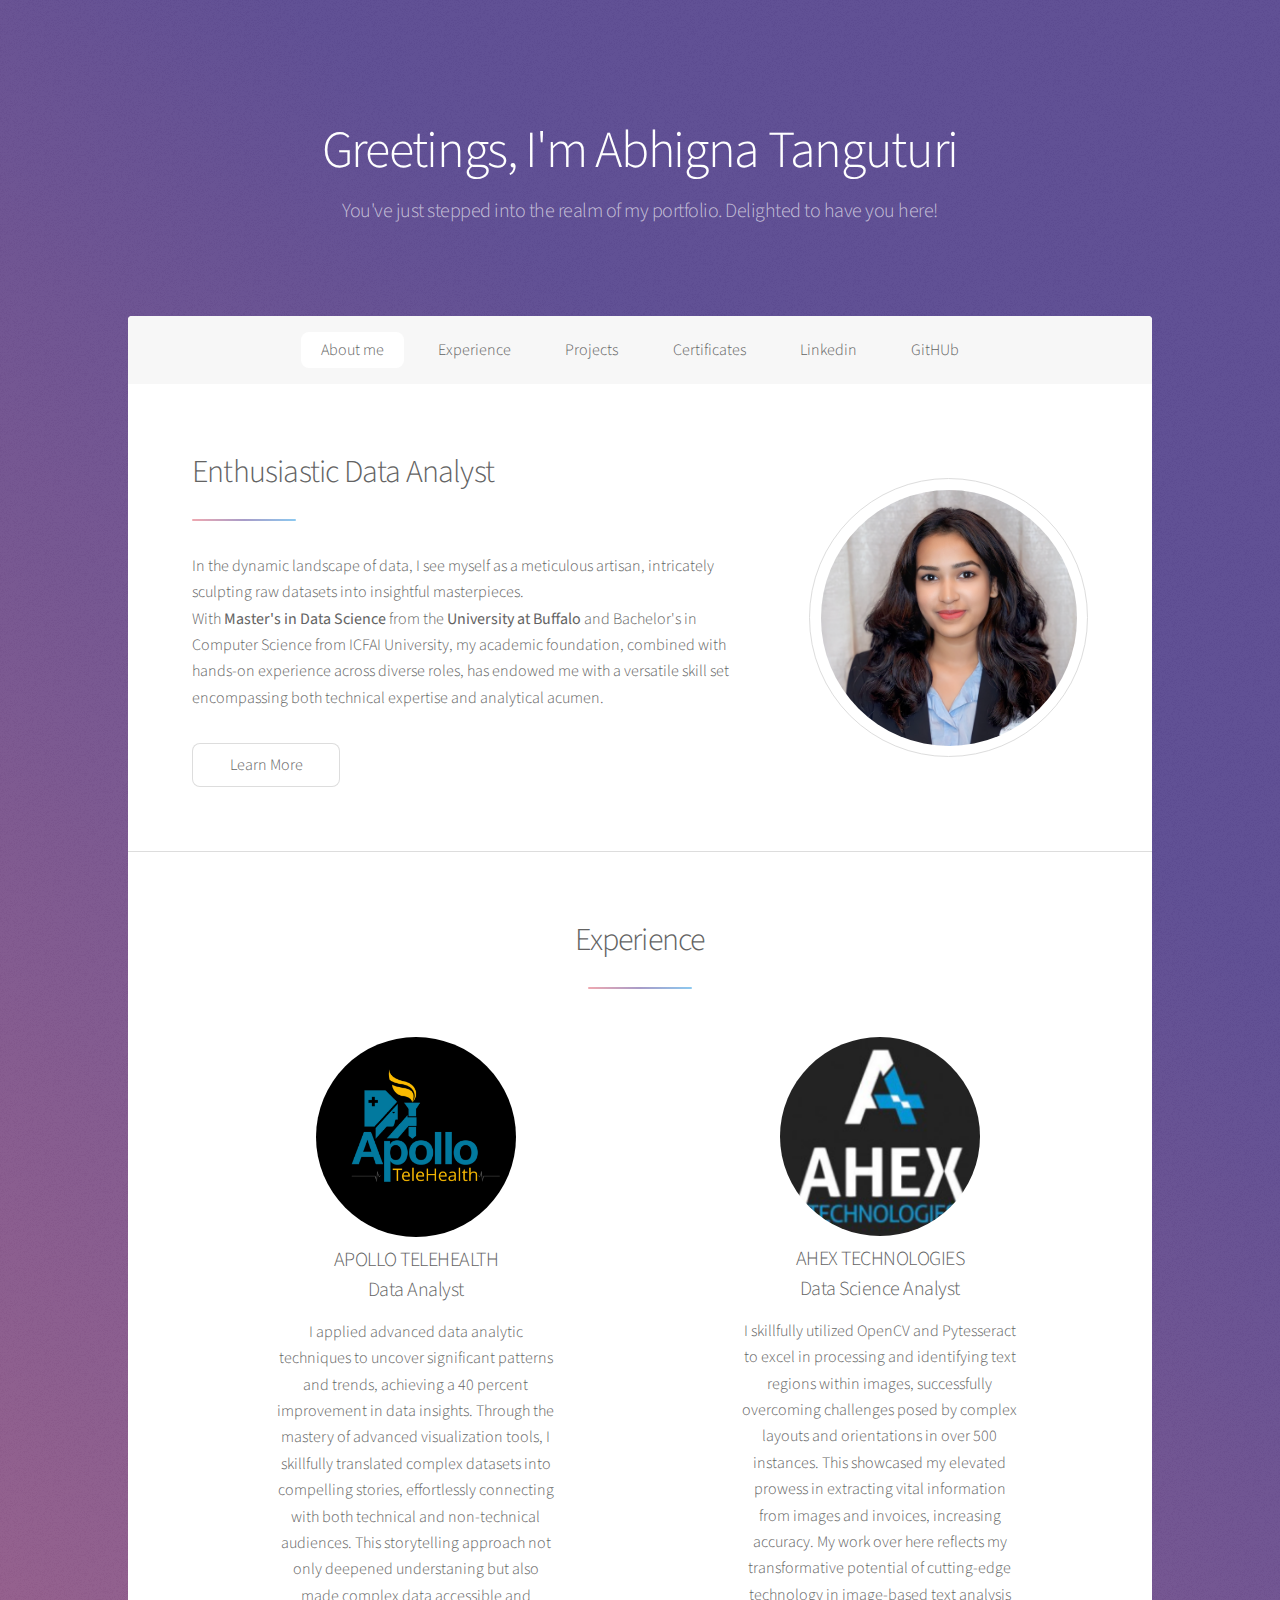
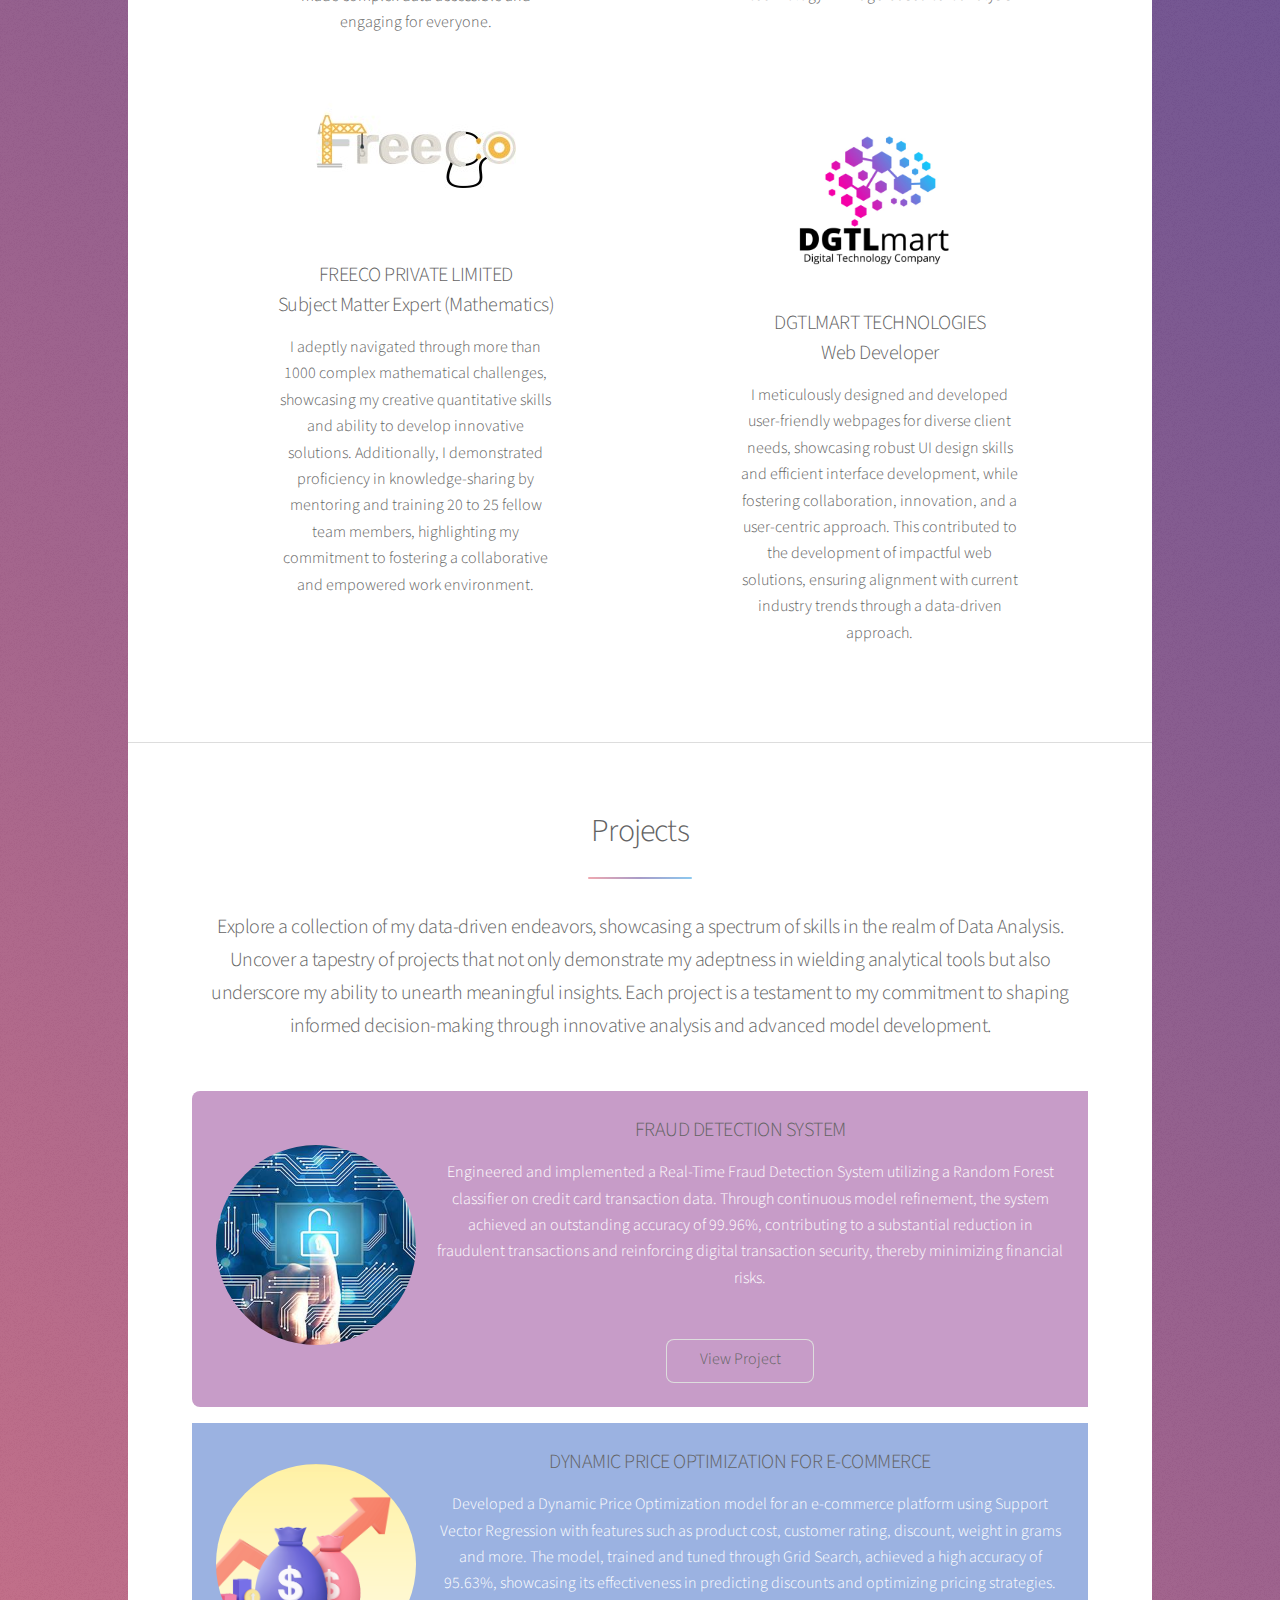
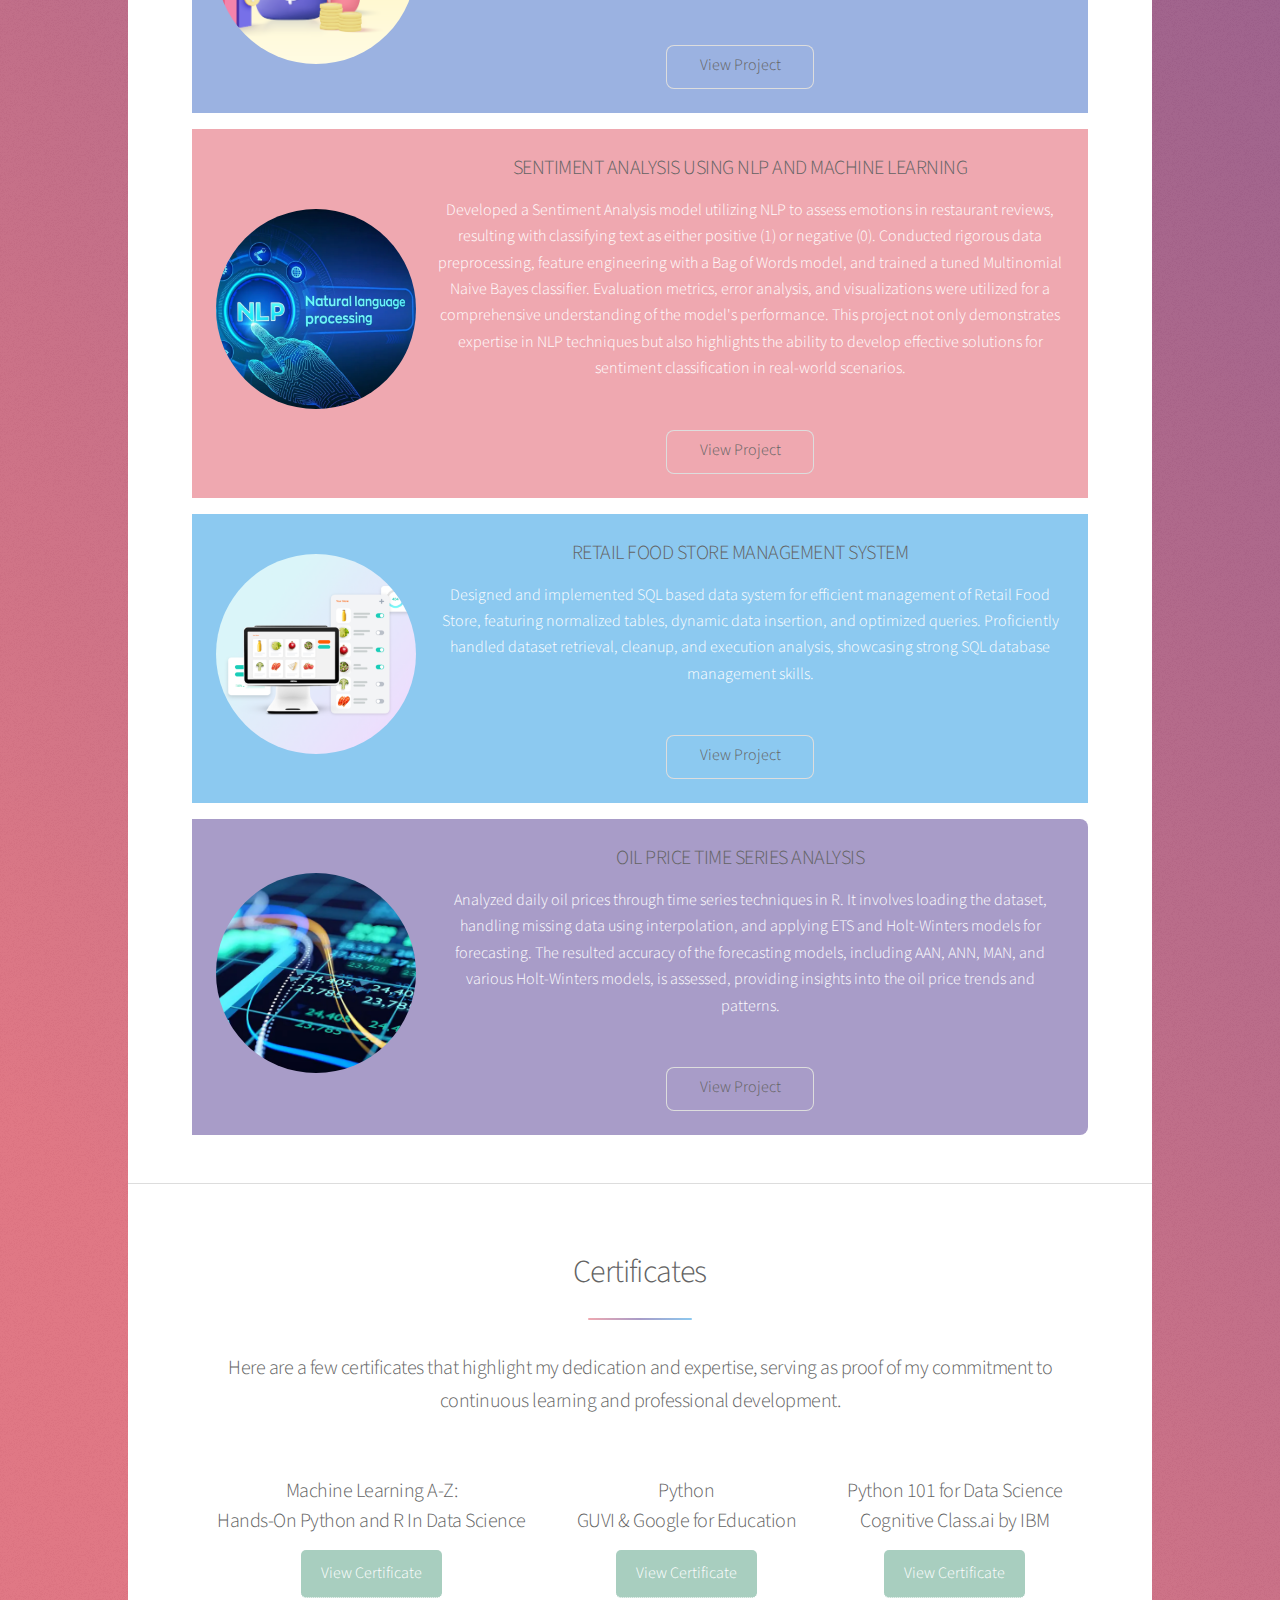
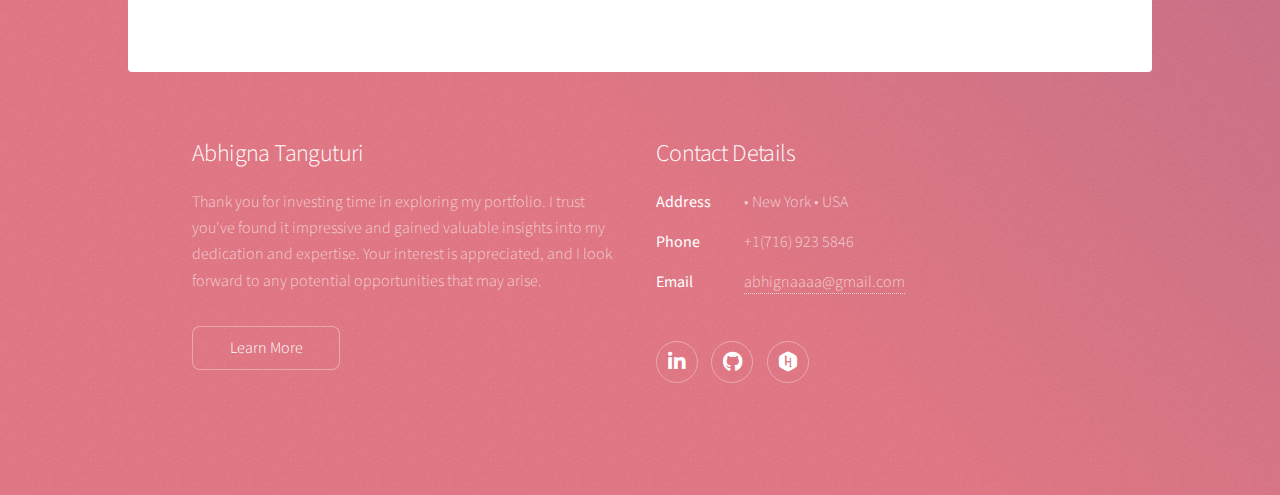
==== commit 5b153120: "Update index.html" ====
--- a/index.html
+++ b/index.html
@@ -141,7 +141,7 @@
 									<li class="style1">
 										<a href="#" class="icon solid"><img src="images/pic06.jpg" alt="" /></a>
 										<div>
-											<h3>Sentiment Analysis Using NLP and Machine Learning</h3>
+											<h3>SENTIMENT ANALYSIS USING NLP AND MACHINE LEARNING</h3>
 											<p>
 												Developed a Sentiment Analysis model utilizing NLP to assess emotions in restaurant reviews, resulting with classifying text as either positive (1) or negative (0). Conducted rigorous data preprocessing, feature engineering with a Bag of Words model, and trained a tuned Multinomial Naive Bayes classifier.
 												Evaluation metrics, error analysis, and visualizations were utilized for a comprehensive understanding of the model's performance. This project not only demonstrates expertise in NLP techniques but also highlights the ability to develop effective solutions for sentiment classification in real-world scenarios.
@@ -155,7 +155,7 @@
 									<li class="style5">
 										<a href="#" class="icon solid"><img src="images/pic10.jpg" alt="" /></a>
 										<div>
-											<h3>Retail Food Store Management System</h3>
+											<h3>RETAIL FOOD STORE MANAGEMENT SYSTEM</h3>
 											<p>
 												Designed and implemented SQL based data system for efficient management of Retail Food Store, 
 												featuring normalized tables, dynamic data insertion, and optimized queries. Proficiently handled dataset retrieval, cleanup, and execution analysis, showcasing strong SQL database management skills. 
@@ -167,7 +167,7 @@
 									<li class="style3">
 										<a href="#" class="icon solid"><img src="images/pic11.jpg" alt="" /></a>
 										<div>
-											<h3>Oil Price Time Series Analysis</h3>
+											<h3>OIL PRICE TIME SERIES ANALYSIS</h3>
 											<p>
 												Analyzed daily oil prices through time series techniques in R. It involves loading the dataset, handling missing data using interpolation, and applying ETS and Holt-Winters models for forecasting. 
 												The resulted accuracy of the forecasting models, including AAN, ANN, MAN, and various Holt-Winters models, is assessed, providing insights into the oil price trends and patterns.
@@ -269,4 +269,4 @@
 			<script src="assets/js/main.js"></script>
 
 	</body>
-</html>+</html>
